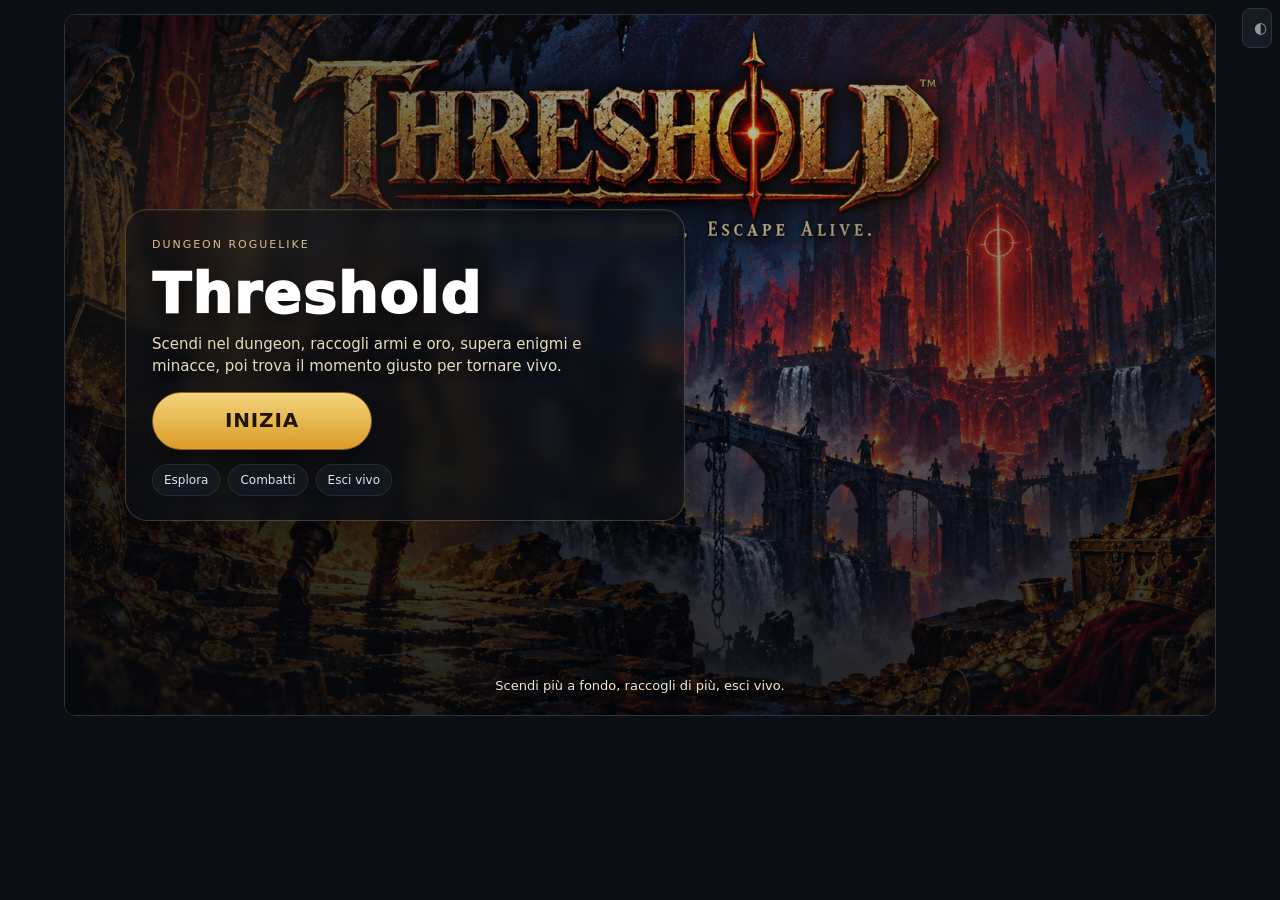
==== threshold-v18-preview/index.html @ 1b30d965 "v18.21: torch navigation pass, portable glow buff and wayfinding hints" ====
<!doctype html>
<html lang="it">
<head>
<meta charset="utf-8">
<meta name="viewport" content="width=device-width,initial-scale=1,viewport-fit=cover,maximum-scale=1,user-scalable=no">
<meta name="theme-color" content="#0b0e12">
<meta name="mobile-web-app-capable" content="yes">
<meta name="apple-mobile-web-app-capable" content="yes">
<meta name="apple-mobile-web-app-status-bar-style" content="black-translucent">
<meta name="apple-mobile-web-app-title" content="Threshold">
<meta name="format-detection" content="telephone=no">
<title>Threshold</title>
<link rel="stylesheet" href="./css/base.css">

<link rel="stylesheet" href="./css/ux.css">

<link rel="stylesheet" href="./css/torches.css">
</head><body><button id="mobileInstallBtn" class="mobile-install-btn" type="button">Installa Threshold</button><button id="btnDiscreet" type="button" onclick="setDiscreetMode(true)" title="Modalità discreta (F9)" style="position:fixed;right:8px;top:8px;z-index:70;width:30px;height:30px;border-radius:8px;border:1px solid #3a4652;background:#1c232b;color:#cfd6dd;opacity:.7">◐</button>
<div id="dungeon-fixed" tabindex="0">
<div id="guideOverlay" class="guide-overlay hidden" role="dialog" aria-modal="true" aria-labelledby="guideTitle">
  <div class="guide-card">
    <div class="guide-head"><div><div id="guideTitle" class="guide-title">Come sopravvivere a Threshold</div><div class="guide-sub">Non serve imparare tutto subito. Segui la mappa, scegli bene gli scontri e ricordati che l'obiettivo non è ripulire ogni stanza: è uscire vivo.</div></div><button id="guideCloseBtn" type="button" aria-label="Chiudi guida">✕</button></div>
    <div class="guide-grid">
      <div class="guide-item"><div class="gi">↕</div><div><strong>Stanze e corridoi</strong><span>Le <b>stanze</b> hanno pavimenti più pieni e decorati; i <b>corridoi</b> sono più scuri e stretti. Passare da una stanza a un corridoio — o viceversa — significa attraversare una <b>Soglia</b>.</span></div></div>
      <div class="guide-item"><div class="gi">⚔</div><div><strong>Matchup delle armi</strong><span>Guarda l'arma del nemico: <b>verde</b> = favorevole, <b>rosso</b> = sfavorevole. Cambiare arma è gratuito: usa la barra rapida invece di forzare uno scontro sfavorevole.</span></div></div>
      <div class="guide-item"><div class="gi">🔱</div><div><strong>Lancia</strong><span>Colpisce in linea fino a <b>2 caselle</b> se il percorso è libero. È forte contro <b>Spada e Pugnale</b>.</span></div></div>
      <div class="guide-item"><div class="gi">⚔️</div><div><strong>Spada</strong><span>Colpisce adiacente e dopo l'attacco prepara <b>Guardia</b>. È forte contro <b>Pugnale e Ascia</b>.</span></div></div>
      <div class="guide-item"><div class="gi">🔪</div><div><strong>Pugnale</strong><span>Può fare <b>Backstab</b> da dietro contro nemici non allertati con Ascia o Martello. È forte contro <b>Ascia e Martello</b>.</span></div></div>
      <div class="guide-item"><div class="gi">🪓</div><div><strong>Ascia</strong><span>Colpisce tutti i nemici nelle <b>8 caselle adiacenti</b>, ma può mancare. È forte contro <b>Martello e Lancia</b>.</span></div></div>
      <div class="guide-item"><div class="gi">🔨</div><div><strong>Martello</strong><span>Spinge il bersaglio e può <b>stordire</b> se non può arretrare. È forte contro <b>Lancia e Spada</b>.</span></div></div>
      <div class="guide-item"><div class="gi">🚨</div><div><strong>Allarme</strong><span>Misura quanto il dungeon conosce la tua presenza. Salendo aumenta la pressione e può richiamare <b>rinforzi</b>. Combattere e fare rumore lo fa crescere.</span></div></div>
      <div class="guide-item"><div class="gi">🪤</div><div><strong>Instabilità</strong><span>Misura quanto il piano sta perdendo coerenza. Più sale, più aumentano <b>trappole e pericoli</b>. Alcuni rituali e santuari possono ridurla.</span></div></div>
      <div class="guide-item"><div class="gi">🔥</div><div><strong>Luce e torce</strong><span>La luce va da <b>100 a 0</b>. Ogni Soglia fisica attraversata riduce l'intensità. Le torce non si raccolgono a terra: avvicinati a una <b>torcia fissata al muro</b> e prova a muoverti verso di lei per staccarla. <b>La luce aumenta subito automaticamente</b>: non esiste una scorta da gestire e non devi attivarla manualmente. <b>Più buio = qualche trappola in più, ma soprattutto più bottino.</b></span></div></div>
      <div class="guide-item"><div class="gi">⬇</div><div><strong>Trova le scale</strong><span>Alle scale puoi estrarre l'oro al sicuro oppure prendere un bonus e scendere. Ai piani profondi alcuni varchi richiedono enigmi.</span></div></div>
      <div class="guide-item"><div class="gi">🗝️</div><div><strong>Chiavi, sigilli e porte</strong><span><b>Piano 1:</b> la chiave si raccoglie automaticamente passandoci sopra e apre subito la Camera della Soglia. <b>Dal Piano 2 in poi non c’è una chiave fisica:</b> stele, sigilli e rituali svolgono la stessa funzione. Quando un varco si apre, basta entrarci/camminarci sopra: la ricompensa viene presa automaticamente.</span></div></div>
    </div>
    <div class="guide-item"><div class="gi">◇</div><div><strong>La regola delle Soglie</strong><span>Una Soglia è un passaggio tra due stati: stanza/corridoio, integro/ferito, stabile/instabile. Alcune Soglie cambiano soltanto il dungeon; altre cambiano chi le attraversa.</span></div></div>
      <div class="guide-item"><div class="gi">🧿</div><div><strong>Artefatti</strong><span>Puoi portarne massimo 3. Non occupano lo zaino e si usano dal pannello Equipaggiamento. Alcuni salvano una situazione, altri potenziano temporaneamente l’arma.</span></div></div>
      <div class="guide-item"><div class="gi">🔥</div><div><strong>Economia della luce</strong><span>Le torce non occupano lo zaino. Usarne una aggiunge luce. Conservare molta luce rende il percorso più sicuro; accettare il buio aumenta il rischio ma migliora le ricompense trovate.</span></div></div>
      <div class="guide-item"><div class="gi">≋</div><div><strong>Segreti e meccanismi</strong><span>Quando sei vicino a un muro sospetto compaiono crepe: prova a spingerti contro. Le leve antiche possono aprire depositi lontani e segnare sulla mappa ciò che è cambiato.</span></div></div>
    <div class="guide-bottom"><div class="guide-tip">Suggerimento: la prima run è senza carte permanenti. Serve per imparare il dungeon.</div><button id="guidePlayBtn" class="primary" type="button">Ho capito · Gioca</button></div>
  </div>
</div>
<div id="floorSplash" class="floor-splash" aria-live="polite"><strong></strong><span></span></div>
<section id="welcome" class="welcome-screen panel">
<div class="welcome-media" aria-hidden="true"><picture><source media="(max-width:700px) and (orientation:portrait)" srcset="./assets/images/ce7452a41f1764fa.webp"><img src="./assets/images/49578c48c8f47df1.webp" alt="" decoding="async" fetchpriority="high"></picture></div>
  <div class="welcome-hero">
    <div class="welcome-center">
      <div class="welcome-card">
        <div class="welcome-kicker">Dungeon Roguelike</div>
        <div class="welcome-title">Threshold</div>
        <div class="welcome-sub">Scendi nel dungeon, raccogli armi e oro, supera enigmi e minacce, poi trova il momento giusto per tornare vivo.</div>
        <button id="welcomeStartBtn" class="welcome-start" type="button">Inizia</button>
        <div class="welcome-mobile-notes">
          <span class="welcome-pill">Esplora</span>
          <span class="welcome-pill">Combatti</span>
          <span class="welcome-pill">Esci vivo</span>
        </div>
      </div>
    </div>
  </div>
  <div class="welcome-caption">Scendi più a fondo, raccogli di più, esci vivo.</div>
</section>
<section id="hub" class="hidden">
  <div class="hub-head panel"><div><strong>Threshold</strong><div class="subtle">🏕️ Accampamento</div><div id="hubMsg" class="subtle"></div><div class="build-tag">Playtest · v17.16.4 Clean Map + HP Label</div></div><div class="hub-actions"><div class="gold-pill"><span class="coin">$</span><strong id="bank">0</strong></div><button id="guideHubBtn" class="help-btn" type="button" title="Come si gioca">?</button><button id="soundToggleHub" class="sound-toggle" type="button" title="Attiva o disattiva gli effetti sonori">🔊</button><button id="enterBtn" class="primary" type="button">🚪 Entra</button></div></div>
  <div id="banner" class="banner panel hidden"></div>
  <div id="firstRunBanner" class="first-run-banner hidden"><strong>Prima run</strong> · <span>Entra subito: partirai senza carte. Impara il ritmo, trova le scale e prova a riportare a casa dell'oro.</span></div>
  <div class="hub-grid"><section class="panel"><div class="section-head"><strong>🃏 Deck</strong><span><span id="deckCount">0</span>/5</span></div><div id="deckSlots" class="slot-grid"></div><div id="ownedCards" class="owned-grid"></div></section><section class="panel"><div class="section-head"><strong>🛒 Negozio</strong><div id="shopTabs" class="shop-tabs"></div></div><div id="shopRankStatus" class="shop-rank-status"></div><div id="shop" class="shop-grid"></div></section></div>
  <section class="progress-panel panel"><div class="progress-top"><div><strong>🏆 Progressione</strong><div class="subtle">Gli obiettivi sono separati dalle carte: danno oro permanente e medaglie. Le carte si comprano nel Negozio.</div></div><button id="objectivesToggle" class="objectives-btn" type="button">🎯 Obiettivi</button></div><div id="objectivesWrap" class="objectives-wrap hidden"><div id="progressStats" class="progress-stats"></div><div id="milestones" class="milestone-grid"></div></div></section>
</section>
<section id="runSummary" class="summary-screen panel hidden" aria-live="polite">
  <div class="summary-title" id="summaryTitle">Run terminata</div>
  <div class="summary-sub" id="summarySubtitle"></div>
  <div class="summary-grid" id="summaryStats"></div>
  <div class="summary-unlocks" id="summaryUnlocks"></div>
  <div id="summaryVerdict" class="summary-verdict"></div>
  <div class="summary-actions">
    <button id="summaryCampBtn" type="button">🏕️ Accampamento</button>
    <button id="summaryRunBtn" type="button" class="primary">🔁 Nuova run</button>
  </div>
</section>
<section id="game" class="hidden">
  <div class="status-grid">
    <div class="stat-card"><div class="stat-label">Piano</div><div><span id="floor" class="stat-value">1</span><span class="subtle"> / 5</span></div></div>
    <div id="hpCard" class="stat-card stat-hp"><div class="hp-line"><span class="stat-label">Vita</span><strong id="hpText">45/45</strong></div><div class="meter"><div id="hpBar" style="width:100%;background:#71c981"></div></div><div class="meter-state">Sotto il 25% il bordo pulsa.</div></div>
    <div class="stat-card"><div class="stat-label">Oro run</div><div class="gold-pill" style="margin-top:4px;padding:4px 7px"><span class="coin">$</span><strong id="runCoins" class="stat-value" style="font-size:18px">0</strong></div></div>
    <div class="stat-card stat-alarm"><div class="meter-head"><span class="stat-label">Allarme <span class="pressure-meaning">= nemici</span></span><strong id="alarmText">0</strong></div><div class="meter"><div id="alarmBar"></div></div><div id="alarmState" class="meter-state">Calmo</div></div>
    <div class="stat-card stat-instability"><div class="meter-head"><span class="stat-label">Instabilità <span class="pressure-meaning">= trappole</span></span><strong id="instabilityText">0</strong></div><div class="meter"><div id="instabilityBar"></div></div><div id="instabilityState" class="meter-state">Stabile</div></div>
  </div>
  <div id="portableTorchHud" class="torch-hud" aria-live="polite"><div class="torch-hud-main"><div class="torch-hud-icon">🔥</div><div class="torch-hud-copy"><div class="torch-hud-title">Luce</div><div id="portableTorchMeta" class="torch-hud-meta">Luce 70/100</div></div></div></div>
  <div class="hud-toggle-row"><div id="hudFocus" class="hud-focus">Esplora, trova risorse e raggiungi le scale.<small>Apri “Più info” per missioni, regole del piano e dettagli avanzati.</small></div><div class="hud-tools"><button id="guideGameBtn" class="help-btn" type="button" title="Come si gioca">?</button><button id="soundToggleGame" class="sound-toggle" type="button" title="Attiva o disattiva gli effetti sonori">🔊</button><button id="hudToggleBtn" class="hud-toggle-btn" type="button">ℹ️ Più info</button></div></div>
  <div id="hudExtra" class="hud-extra hidden"><div class="quick-hud hud-detail"><div class="quick-card"><div id="weaponQuickGlyph" class="quick-icon">🗡️</div><div class="quick-main"><div id="weaponQuickName" class="quick-title">Spada arrugginita</div><div id="weaponQuickMeta" class="quick-meta"></div><div id="weaponQuickEffect" class="quick-effect"></div></div></div><div class="quick-card"><div class="quick-icon">👁️</div><div class="quick-main"><div id="visionText" class="quick-title">Vista 6 caselle</div><div class="quick-meta">Chiaro = visibile · scuro = terreno conosciuto · nero = sconosciuto</div></div></div><div class="quick-card free-card"><div class="quick-icon">⚡</div><div class="free-actions"><strong>Azioni gratuite</strong><br>Cura · cambio arma · scale · eventi</div></div></div>
  <div id="floorRule" class="floor-rule hud-detail" aria-live="polite"></div>
  <section id="bossBanner" class="boss-banner panel hidden"><div class="boss-icon">👑</div><div><div id="bossName" class="boss-name"></div><div class="meter"><div id="bossHpBar"></div></div><div id="bossState" class="boss-state"></div></div><strong id="bossHpText"></strong></section>
  <section class="mission-panel panel hud-detail"><div class="section-head"><div><strong>🎯 Missioni della run</strong><div class="subtle">3 casuali · ricompensa a rischio fino all'estrazione.</div></div><strong id="missionCount">0/3</strong></div><div id="missionStrip" class="mission-grid"></div></section>
  </div>
  <div class="game-layout"><main><div id="gameBoardHud" class="mobile-only" aria-live="polite"><div class="board-hud-row primary"><div class="board-chip"><div class="board-chip-top"><span class="chip-icon">🗺️</span><span class="chip-label">Piano</span></div><strong id="miniFloor" class="chip-value">1/5</strong></div><div class="board-chip"><div class="board-chip-top"><span class="chip-icon">💰</span><span class="chip-label">Oro</span></div><strong id="miniGold" class="chip-value">0</strong></div><div class="board-chip"><div class="board-chip-top"><span class="chip-icon">🚨</span><span class="chip-label">Allarme</span></div><strong id="miniAlarm" class="chip-value">0</strong><small id="miniAlarmState" class="chip-sub">Calmo</small></div><div class="board-chip"><div class="board-chip-top"><span class="chip-icon">🪤</span><span class="chip-label">Inst.</span></div><strong id="miniInstability" class="chip-value">0</strong><small id="miniInstabilityState" class="chip-sub">Stabile</small></div></div><div class="board-hud-row secondary"><div id="miniTorchCard" class="board-chip"><div class="board-chip-top"><span class="chip-icon">🔥</span><span class="chip-label">Torcia</span></div><strong id="miniTorch" class="chip-value">0</strong><small id="miniTorchState" class="chip-sub">Nessuna</small></div><div id="enemyTooltipMini" class="board-chip"><div class="board-chip-top"><span id="enemyTooltipIcon" class="chip-icon">👁️</span><span class="chip-label">Contesto</span></div><strong id="enemyTooltipTitle" class="chip-value">Esplora</strong><small id="enemyTooltipMeta" class="chip-sub">Muoviti, raccogli risorse e cerca le scale.</small></div></div></div><div class="board-shell"><canvas id="map" width="510" height="510" aria-label="Mappa del dungeon"></canvas></div><div id="mobileBoardFocus" class="mobile-board-focus mobile-only"><div><strong>Vista mobile</strong><small>Mappa zoomata: meno caselle, più leggibilità.</small></div><button id="mobileInfoBtn" type="button">ℹ️ Info</button></div><div class="vision-legend hud-detail hidden"><span><i class="legend-dot" style="background:#5b646d"></i>visibile</span><span><i class="legend-dot" style="background:#292f35"></i>esplorato</span><span><i class="legend-dot" style="background:#080a0d"></i>sconosciuto</span><span><i class="legend-dot" style="background:rgba(220,64,64,.7)"></i>cono nemico</span></div><div id="roomLegend" class="special-room-strip hud-detail hidden"></div><div id="runToast" class="run-toast" aria-live="polite"></div><div class="preview-row"><div id="weaponPreviewLabel" class="info-strip"></div><button id="previewToggle" class="preview-toggle" type="button" aria-pressed="true" title="Mostra o nasconde l’anteprima delle caselle colpibili">🎯 Area attacco: ON</button></div><div id="combatHint" class="info-strip"></div><div id="thresholdStrip" class="threshold-strip"><div id="thresholdIcon" class="threshold-icon">🗝️</div><div class="threshold-copy"><strong id="thresholdTitle">Soglia</strong><span id="thresholdText"></span></div><span id="thresholdStep" class="threshold-step"></span></div><section id="targetPanel" class="target-panel hidden"><div class="target-head"><strong>🎯 Scegli il bersaglio</strong><button id="cancelTargetBtn" type="button">✕ Annulla</button></div><div id="targetChoices" class="target-grid"></div><div class="target-note">Frecce/WASD cambiano bersaglio · F/Invio conferma · puoi anche cliccare il nemico sulla mappa.</div></section><div class="controls"><div id="quickWeapons" class="quick-weapons mobile-only" aria-label="Cambio rapido arma"></div><div class="dpad"><span></span><button type="button" data-dir="up">▲</button><span></span><button type="button" data-dir="left">◀</button><button id="waitBtn" type="button">⌛</button><button type="button" data-dir="right">▶</button><span></span><button type="button" data-dir="down">▼</button><span></span></div><div class="actions"><button id="attackBtn" type="button" class="primary">⚔️ Attacca</button><button id="healBtn" type="button">🧪 Cura</button><button id="mobileMissionBtn" class="mobile-only" type="button">🎯 Missioni</button><button id="mobileSheetBtn" class="mobile-only" type="button">🎒 Menu</button></div></div><div class="kbd-help">↑ ↓ ← → / WASD · F attacca · Spazio aspetta</div><section id="stairsPanel" class="action-panel panel hidden"><div class="action-row"><div><strong>⬇️ Scale</strong><div class="subtle">Entrare nelle scale non consuma un turno.<br><span id="extractRateHint" class="extract-rate-hint"></span></div></div><div class="action-buttons"><button id="continueExploreBtn" type="button">↩ Continua a esplorare</button><button id="extractBtn" type="button" class="primary">🏕️ Estrai <span id="extractCoins">0</span></button><button id="descendBtn" type="button">🎴 Bonus + scendi</button></div></div></section><section id="rewardPanel" class="action-panel panel hidden"><strong>🎴 Scegli 1 potenziamento</strong><div class="subtle">Dura fino alla fine della run.</div><div id="rewardChoices" class="choice-grid"></div></section><section id="eventPanel" class="action-panel panel hidden"><strong id="eventTitle"></strong><div id="eventText" class="subtle"></div><div id="eventChoices" class="choice-grid"></div></section><section id="puzzlePanel" class="action-panel panel puzzle-panel hidden"><strong id="puzzleTitle">🗝️ Enigma</strong><div id="puzzleText" class="puzzle-inscription"></div><div id="puzzleNote" class="puzzle-note"></div><div class="puzzle-actions"><button id="puzzleCloseBtn" type="button">Chiudi</button></div></section><section id="dangerPanel" class="action-panel panel danger-panel hidden"><strong>🚪 Porta Pericolosa</strong><div id="dangerText" class="subtle">Sfida opzionale ad alto rischio. La difficoltà e la ricompensa scalano con il piano.</div><div id="dangerChoices" class="choice-grid"></div></section></main>
  <div id="mobileSheetBackdrop" class="mobile-sheet-backdrop mobile-only"></div><aside id="gameSideSheet"><div class="mobile-sheet-head mobile-only"><strong>Menu run</strong><button id="mobileSheetClose" type="button" aria-label="Chiudi menu">✕</button></div><div class="side-tabs"><button type="button" data-tab="gear" class="game-tab tab-on">🎒 Equip</button><button type="button" data-tab="missions" class="game-tab">🎯 Missioni</button><button type="button" data-tab="stealth" class="game-tab">👁 Visione</button><button type="button" data-tab="tactics" class="game-tab">⚔ Matchup</button><button type="button" data-tab="log" class="game-tab">📜 Log</button></div><section id="panel-gear" class="game-panel side-panel"><div class="gear-head"><strong id="weaponName"></strong><span><span id="invCount">0</span>/<span id="invMax">10</span></span></div><div class="gear-stats"><span>Tipo</span><span id="familyText"></span><span>Danno</span><span id="damageText"></span><span>Durata</span><span id="usesText" class="durability-pips"></span><span>Stato</span><span id="statusText">—</span></div><div id="currentMatchup"></div>
    <div class="artifact-panel">
      <div class="artifact-head"><strong>🧿 Artefatti</strong><span><span id="artifactCount">0</span>/3</span></div>
      <div class="artifact-note">Non occupano lo zaino. Puoi usare massimo 1 artefatto per turno.</div>
      <div id="artifactBelt" class="artifact-belt"></div>
    </div>
    <div id="runBuffs"></div><div id="inventory"></div></section><section id="panel-missions" class="game-panel side-panel hidden mission-sheet-panel"><div class="section-head"><div><strong>🎯 Missioni della run</strong><div class="subtle">Ricompense a rischio fino all'estrazione.</div></div><strong id="missionCountSheet">0/3</strong></div><div id="missionStripSheet" class="mission-grid"></div><div class="panel" style="margin-top:10px;padding:10px"><strong>📘 Regola del piano</strong><div id="floorRuleSheet" class="subtle" style="margin-top:6px"></div></div></section><section id="panel-stealth" class="game-panel side-panel hidden"><div class="vision-rules"><div class="vision-rule"><strong>La tua vista</strong><br>È a 360°. I muri bloccano davvero la linea di vista. Il terreno già esplorato resta scuro; oggetti e nemici vengono ricordati solo dopo essere stati davvero visti.</div><div class="vision-rule"><strong>Vista nemica</strong><br>Il cono colorato mostra esattamente le caselle controllate dal nemico che puoi vedere. I muri e gli angoli chiusi lo bloccano.</div><div class="vision-rule"><strong>Stati</strong><br>○ Calmo · ? Sospetto · ! Allertato.</div><div class="vision-rule"><strong>Ruoli AI</strong><br>P Pattuglia · S Sentinella · C Cacciatore · F Fiancheggiatore · V Vedetta.</div><div class="vision-rule"><strong>Routine ambientali</strong><br>I nemici calmi hanno una routine autonoma: alcuni osservano, altri fanno avanti-indietro o girano per la stanza. Le pause e gli sguardi verso il muro creano finestre per il backstab.</div><div class="vision-rule"><strong>Backstab</strong><br>Solo da dietro con Pugnale, contro Ascia/Martello e bersaglio non allertato.</div></div></section><section id="panel-tactics" class="game-panel side-panel hidden"><strong>Matchup contro i nemici</strong><div class="subtle" style="margin-top:4px">Guarda l’arma del nemico sulla mappa e controlla qui con quali armi puoi batterla.</div><div class="vision-rules matchup-rules" style="margin-top:8px">
<div class="vision-rule"><span class="matchup-family" data-family="spear"></span><strong>Lancia</strong> viene battuta da <span class="matchup-family" data-family="axe"></span> Ascia · <span class="matchup-family" data-family="hammer"></span> Martello</div>
<div class="vision-rule"><span class="matchup-family" data-family="sword"></span><strong>Spada</strong> viene battuta da <span class="matchup-family" data-family="spear"></span> Lancia · <span class="matchup-family" data-family="hammer"></span> Martello</div>
<div class="vision-rule"><span class="matchup-family" data-family="dagger"></span><strong>Pugnale</strong> viene battuto da <span class="matchup-family" data-family="spear"></span> Lancia · <span class="matchup-family" data-family="sword"></span> Spada</div>
<div class="vision-rule"><span class="matchup-family" data-family="axe"></span><strong>Ascia</strong> viene battuta da <span class="matchup-family" data-family="sword"></span> Spada · <span class="matchup-family" data-family="dagger"></span> Pugnale</div>
<div class="vision-rule"><span class="matchup-family" data-family="hammer"></span><strong>Martello</strong> viene battuto da <span class="matchup-family" data-family="dagger"></span> Pugnale · <span class="matchup-family" data-family="axe"></span> Ascia</div>
</div></section><section id="panel-log" class="game-panel side-panel hidden"><div id="log"></div></section></aside></div>
</section>

<div id="thresholdDialogue" class="threshold-omen" role="dialog" aria-live="assertive" aria-label="Soglia"><div class="threshold-omen-core"><div class="threshold-omen-ring ring-a"></div><div class="threshold-omen-ring ring-b"></div><div id="thresholdDialogueGlyph" class="threshold-omen-glyph">◈</div></div><div class="threshold-omen-copy"><span id="thresholdDialogueTitle" class="threshold-omen-title">SOGLIA</span><span id="thresholdDialogueText" class="threshold-omen-text">I</span></div></div>
<script src="./js/game.js?v=18.21.0-light" defer></script>
</div>
<div id="discreetOverlay" class="discreet-overlay" aria-hidden="true">
  <div class="discreet-shell">
    <div class="discreet-topbar">
      <div class="discreet-title">Note</div>
      <button id="discreetReturnBtn" class="discreet-return" type="button" title="Torna a Threshold (F9)">Apri</button>
    </div>
    <textarea id="discreetNotes" class="discreet-notes" spellcheck="true" placeholder="Appunti…"></textarea>
    <div class="discreet-footer">Salvataggio locale automatico</div>
  </div>
</div>

</body></html>
---- threshold-v18-preview/css/base.css ----
:root{color-scheme:dark;--bg:#0b0e12;--panel:#141a20;--panel2:#1a2129;--card:#10151a;--border:#2b3540;--text:#edf2f6;--muted:#95a2ae;--accent:#78a9ff;--accent2:#243753;--good:#7fd18d;--bad:#df7979}
*{box-sizing:border-box}body{margin:0;background:var(--bg);color:var(--text);font:15px/1.35 system-ui,-apple-system,Segoe UI,Roboto,sans-serif}button{font:inherit;color:inherit;background:#182029;border:1px solid var(--border);border-radius:9px;min-height:40px;padding:8px 11px;cursor:pointer}button:hover{background:#202a35}button:focus-visible{outline:2px solid var(--accent);outline-offset:2px}button:disabled{opacity:.45;cursor:not-allowed}.hidden{display:none!important}.good{color:var(--good)}.bad{color:var(--bad)}
#dungeon-fixed{width:min(1180px,100%);margin:0 auto;padding:14px}.panel{background:var(--panel);border:1px solid var(--border);border-radius:12px}.subtle{color:var(--muted);font-size:12px}.coin{display:inline-grid;place-items:center;width:21px;height:21px;border-radius:50%;background:#c99b29;border:2px solid #f0cf68;color:#62470d;font-size:10px;font-weight:900}.hub-head{display:flex;gap:12px;align-items:center;justify-content:space-between;padding:12px}.hub-actions{display:flex;gap:8px;align-items:center}.sound-toggle{min-width:44px;padding:7px 10px;border-radius:999px;font-weight:800}.hud-tools{display:flex;gap:6px;align-items:center;flex-wrap:wrap}.gold-pill{display:flex;gap:7px;align-items:center;padding:8px 10px;background:var(--panel2);border-radius:9px}.hub-grid{display:grid;grid-template-columns:1fr 1fr;gap:12px;margin-top:12px}.hub-grid>section{padding:12px}.section-head{display:flex;align-items:center;justify-content:space-between;gap:10px}.slot-grid{display:grid;grid-template-columns:repeat(5,1fr);gap:6px;margin-top:8px}.owned-grid,.shop-grid{display:grid;grid-template-columns:1fr 1fr;gap:7px;margin-top:10px}.shop-tabs{display:flex;gap:5px;flex-wrap:wrap}.tab-on{background:var(--accent2)!important;border-color:var(--accent)!important}.welcome-screen{position:relative;min-height:78vh;display:flex;align-items:center;justify-content:center;margin-bottom:14px;overflow:hidden;background:#090b10}.welcome-media{position:absolute;inset:0;z-index:0;width:100%;height:100%;overflow:hidden;background:#090b10}.welcome-media picture,.welcome-media img{display:block;width:100%;height:100%}.welcome-media img{object-fit:cover;object-position:64% center}.welcome-screen::before{content:'';position:absolute;inset:0;z-index:1;background:linear-gradient(90deg,rgba(6,8,12,.76) 0%,rgba(6,8,12,.44) 34%,rgba(6,8,12,.18) 58%,rgba(6,8,12,.52) 100%),linear-gradient(180deg,rgba(6,8,12,.10) 0%,rgba(6,8,12,.18) 38%,rgba(6,8,12,.78) 100%)}.welcome-screen::after{content:'';position:absolute;inset:-4%;z-index:1;background:radial-gradient(circle at 20% 36%,rgba(255,223,154,.12),transparent 24%),radial-gradient(circle at 78% 24%,rgba(217,156,40,.08),transparent 30%),radial-gradient(circle at 50% 100%,rgba(0,0,0,.36),transparent 38%);pointer-events:none}.welcome-hero{position:relative;z-index:2;display:flex;align-items:center;justify-content:center;width:100%;padding:32px}.welcome-center{display:flex;align-items:center;justify-content:flex-start;width:min(1180px,100%);padding:0 clamp(6px,3vw,28px)}.welcome-card{display:flex;flex-direction:column;align-items:flex-start;justify-content:center;gap:14px;text-align:left;width:min(560px,100%);padding:28px 26px 24px;border-radius:22px;background:linear-gradient(180deg,rgba(10,14,20,.52),rgba(10,14,20,.80));border:1px solid rgba(224,186,107,.26);box-shadow:0 20px 60px rgba(0,0,0,.4),inset 0 1px 0 rgba(255,255,255,.06);backdrop-filter:blur(8px)}.welcome-kicker{font-size:11px;letter-spacing:.18em;text-transform:uppercase;color:#d6c08d}.welcome-title{font-size:56px;line-height:.95;font-weight:950;letter-spacing:.03em;color:#fff;text-shadow:0 6px 28px rgba(0,0,0,.55)}.welcome-sub{max-width:440px;color:#e7dcc2;font-size:15px;line-height:1.45;text-shadow:0 2px 10px rgba(0,0,0,.5)}.welcome-start{min-width:220px;min-height:58px;border-radius:999px;font-size:20px;font-weight:800;letter-spacing:.04em;padding:0 28px;box-shadow:0 12px 36px rgba(0,0,0,.45),0 0 0 1px rgba(255,255,255,.06) inset;background:linear-gradient(180deg,#f5d47b 0%,#d99c28 100%);border:1px solid #8b6217;color:#201406;text-transform:uppercase}.welcome-start:hover{filter:brightness(1.05)}.welcome-start:active{transform:translateY(1px)}.welcome-mobile-notes{display:flex;gap:8px;flex-wrap:wrap;justify-content:flex-start}.welcome-pill{padding:7px 11px;border-radius:999px;background:rgba(21,28,36,.78);border:1px solid rgba(255,255,255,.08);color:#dbe4ec;font-size:12px}.welcome-caption{position:absolute;left:24px;right:24px;bottom:20px;z-index:2;text-align:center;color:#f0e7d2;font-size:13px;text-shadow:0 2px 8px rgba(0,0,0,.75)}@media (max-width:980px){.welcome-screen{background-position:60% center}.welcome-center{justify-content:center;padding:0 12px}.welcome-card{text-align:center;align-items:center;width:min(560px,100%)}.welcome-mobile-notes{justify-content:center}.welcome-sub{max-width:460px}}@media (max-width:820px){.welcome-title{font-size:48px}.welcome-sub{font-size:14px}}.primary{background:var(--accent2);border-color:var(--accent)}.banner{margin-top:10px;padding:10px}
.status-grid{display:grid;grid-template-columns:90px minmax(210px,2fr) 110px minmax(145px,1fr) minmax(145px,1fr);gap:8px}.hud-toggle-row{display:flex;align-items:center;justify-content:space-between;gap:10px;flex-wrap:wrap;margin-top:8px;background:var(--panel);border:1px solid var(--border);border-radius:11px;padding:10px 12px}.hud-focus{font-size:13px;font-weight:700}.hud-focus small{display:block;font-size:11px;color:var(--muted);font-weight:400;margin-top:2px}.hud-toggle-btn{min-height:36px;padding:8px 14px;border-radius:999px;background:var(--panel2);font-size:12px;font-weight:800}.hud-extra{margin-top:8px}.stat-card{background:var(--panel);border:1px solid var(--border);border-radius:11px;padding:9px 10px;min-width:0}.stat-label{text-transform:uppercase;letter-spacing:.08em;font-size:10px;color:var(--muted)}.stat-value{font-size:20px;font-weight:800}.hp-line,.meter-head{display:flex;align-items:center;justify-content:space-between;gap:8px}.meter{height:8px;background:#090c10;border-radius:999px;overflow:hidden;margin-top:7px}.meter>div{height:100%;width:0;border-radius:inherit;transition:width .15s}.meter-state{font-size:10px;color:var(--muted);margin-top:4px}.hp-low{animation:pulsehp .8s ease-in-out infinite alternate}@keyframes pulsehp{from{border-color:#5b3333}to{border-color:#df6666}}
.quick-hud{display:grid;grid-template-columns:minmax(260px,1.3fr) minmax(220px,1fr) minmax(220px,1fr);gap:8px}.quick-card{background:var(--card);border:1px solid var(--border);border-radius:11px;padding:9px 11px;display:flex;align-items:center;gap:10px;min-width:0}.quick-icon{font-size:25px;width:32px;text-align:center;flex:0 0 auto}.quick-main{min-width:0}.quick-title{font-weight:800;white-space:nowrap;overflow:hidden;text-overflow:ellipsis}.quick-meta,.quick-effect{font-size:11px;color:var(--muted);margin-top:2px}.free-actions{font-size:12px;color:#cbd5df}.mission-panel{margin-top:8px;padding:10px}.mission-grid{display:grid;grid-template-columns:repeat(3,1fr);gap:7px;margin-top:8px}.mission-grid>div{background:var(--card)!important;border:1px solid var(--border)!important;border-radius:9px!important;padding:8px!important}
.game-layout{display:grid;grid-template-columns:minmax(0,1fr) 300px;gap:10px;margin-top:9px}.board-shell{background:#0e1318;border:1px solid var(--border);border-radius:12px;padding:7px}.board-shell canvas{display:block;width:100%;max-width:510px;aspect-ratio:1;margin:auto;border-radius:8px;image-rendering:auto} .board-shell{position:relative}.vision-legend{display:flex;justify-content:center;gap:13px;flex-wrap:wrap;color:var(--muted);font-size:11px;margin-top:7px}.legend-dot{display:inline-block;width:9px;height:9px;border-radius:2px;margin-right:4px;vertical-align:-1px}.preview-row{display:grid;grid-template-columns:minmax(0,1fr) auto;gap:7px;align-items:stretch;margin-top:7px}.info-strip{background:var(--card);border:1px solid var(--border);border-radius:9px;padding:8px 10px;text-align:center;font-size:12px;margin-top:7px}.preview-row .info-strip{margin-top:0}.preview-toggle{min-width:158px;white-space:nowrap;font-size:12px;font-weight:800}.preview-toggle[aria-pressed="true"]{background:var(--accent2);border-color:var(--accent)}.controls{display:flex;justify-content:center;gap:10px;align-items:center;margin-top:9px}.dpad{display:grid;grid-template-columns:repeat(3,44px);gap:5px}.dpad button{width:44px;height:44px;padding:0}.actions{display:grid;gap:6px;min-width:155px}.primary{background:var(--accent2);border-color:var(--accent);font-weight:800}.kbd-help{text-align:center;color:var(--muted);font-size:10px;margin-top:5px}.action-panel{margin-top:8px;padding:10px}.action-row{display:flex;justify-content:space-between;gap:10px;align-items:center;flex-wrap:wrap}.action-buttons{display:flex;gap:6px;flex-wrap:wrap}.choice-grid{display:grid;grid-template-columns:repeat(3,1fr);gap:7px;margin-top:8px}.choice-grid button{text-align:left;min-height:86px}
.side-tabs{display:grid;grid-template-columns:repeat(4,1fr);gap:4px;padding:4px;background:var(--panel);border:1px solid var(--border);border-radius:10px}.side-tabs button{font-size:11px;min-height:38px;padding:6px}.side-panel{margin-top:8px;padding:10px;background:var(--panel);border:1px solid var(--border);border-radius:11px}.gear-head{display:flex;justify-content:space-between;gap:8px}.gear-stats{display:grid;grid-template-columns:1fr 1fr;gap:4px 8px;color:var(--muted);font-size:12px;margin-top:7px}.gear-stats span:nth-child(even){text-align:right;color:var(--text)}.durability-pips{letter-spacing:.08em;color:#e3c06e!important;font-size:13px}.event-near-tip{pointer-events:none}.visual-cue-key{display:inline-grid;place-items:center;min-width:18px;height:18px;border-radius:5px;background:var(--card);border:1px solid var(--border);font-size:11px}#currentMatchup{background:var(--card);border:1px solid var(--border);border-radius:8px;padding:8px;margin-top:8px;font-size:12px}#runBuffs{display:flex;gap:5px;flex-wrap:wrap;margin-top:8px;font-size:10px}#runBuffs span{background:var(--card);padding:4px 6px;border-radius:6px}#inventory{display:grid;gap:6px;margin-top:8px}#inventory>div{background:var(--card)!important;border:1px solid var(--border);border-radius:8px;padding:7px!important}#inventory button{min-height:30px;padding:4px 8px;font-size:11px}#log{display:grid;gap:5px}#log>div{background:var(--card)!important;border-radius:7px;padding:6px!important}.vision-rules{display:grid;gap:7px;font-size:12px}.vision-rule{background:var(--card);border:1px solid var(--border);border-radius:8px;padding:8px}
#ownedCards button,#shop button{width:100%;text-align:left}#shop>div{background:var(--card)!important;border:1px solid var(--border)!important;border-radius:9px!important;padding:9px!important}.banner:not(.hidden){display:block}
@media(max-width:900px){.status-grid{grid-template-columns:90px minmax(200px,1fr) 100px}.stat-alarm,.stat-instability{grid-column:span 1}.quick-hud{grid-template-columns:1fr 1fr}.quick-hud .free-card{grid-column:1/-1}.game-layout{grid-template-columns:1fr}.side-tabs{margin-top:4px}}
@media(max-width:620px){#dungeon-fixed{padding:8px}.hub-grid{grid-template-columns:1fr}.owned-grid,.shop-grid{grid-template-columns:1fr}.status-grid{grid-template-columns:1fr 1fr}.stat-hp{grid-column:1/-1}.quick-hud{grid-template-columns:1fr}.mission-grid{grid-template-columns:1fr}.preview-row{grid-template-columns:1fr}.preview-toggle{width:100%}.controls{align-items:stretch}.actions{min-width:130px}.choice-grid{grid-template-columns:1fr}.side-tabs{grid-template-columns:1fr 1fr}.hub-head{align-items:flex-start}.hub-actions{flex-wrap:wrap;justify-content:flex-end}}

.floor-rule{margin-top:8px;padding:9px 11px;background:linear-gradient(180deg,#141b23,#10161c);border:1px solid var(--border);border-radius:10px;display:flex;gap:10px;align-items:flex-start;justify-content:space-between}.floor-rule-main{min-width:0}.floor-rule-title{font-weight:900}.floor-rule-desc{font-size:11px;color:var(--muted);margin-top:2px}.role-legend{display:flex;gap:5px;flex-wrap:wrap;justify-content:flex-end;font-size:10px;color:var(--muted)}.role-chip{border:1px solid var(--border);background:var(--card);border-radius:999px;padding:3px 6px;white-space:nowrap}.role-chip strong{color:var(--text)}

.icon-inline{display:inline-block;width:16px;height:16px;object-fit:contain;vertical-align:-3px;image-rendering:auto}
.icon-sm{width:14px;height:14px}.icon-md{width:18px;height:18px}.icon-lg{width:24px;height:24px}.icon-xl{width:34px;height:34px}
.shop-icon .icon-inline{width:32px;height:32px;vertical-align:0}.deck-slot .icon-inline{width:24px;height:24px;vertical-align:0}.reward-icon .icon-inline{width:30px;height:30px;vertical-align:0}
.sound-toggle .icon-inline{width:20px;height:20px;vertical-align:0}.buff-chip .icon-inline,.role-chip .icon-inline,.room-chip .icon-inline,.mission-head .icon-inline,.inv-title .icon-inline{margin-right:4px}
.room-chip .icon-inline{margin-right:6px}.shop-tab .icon-inline{width:17px;height:17px;vertical-align:-4px}.target-btn .icon-inline{margin-right:4px}

@media(max-width:700px){.floor-rule{display:block}.role-legend{justify-content:flex-start;margin-top:7px}}
@media(prefers-reduced-motion:reduce){*{scroll-behavior:auto!important;transition:none!important}.hp-low{animation:none}}

/* v14.8 playtest polish */
button{transition:transform .08s ease,filter .12s ease,border-color .12s ease,background .12s ease}button:hover:not(:disabled){filter:brightness(1.08)}button:active:not(:disabled){transform:translateY(1px)}button:focus-visible{outline:2px solid #e0ba6b;outline-offset:2px}
.help-btn{min-width:42px;padding:7px 10px;border-radius:999px;font-weight:900}.build-tag{font-size:9px;letter-spacing:.09em;text-transform:uppercase;color:#8f9aa6;margin-top:3px}
.guide-overlay{position:fixed;inset:0;z-index:180;display:grid;place-items:center;padding:18px;background:rgba(4,6,9,.82);backdrop-filter:blur(8px)}.guide-card{width:min(760px,100%);max-height:min(90svh,760px);overflow:auto;background:linear-gradient(180deg,#171d24,#0e1318);border:1px solid #465361;border-radius:18px;padding:18px;box-shadow:0 30px 90px rgba(0,0,0,.72)}.guide-head{display:flex;align-items:flex-start;justify-content:space-between;gap:12px}.guide-title{font-size:25px;font-weight:950}.guide-sub{color:var(--muted);font-size:12px;margin-top:4px;max-width:560px}.guide-grid{display:grid;grid-template-columns:repeat(2,1fr);gap:9px;margin-top:14px}.guide-item{display:flex;gap:10px;align-items:flex-start;background:var(--card);border:1px solid var(--border);border-radius:12px;padding:11px}.guide-item .gi{width:38px;height:38px;display:grid;place-items:center;flex:0 0 38px;border-radius:10px;background:#202a34;border:1px solid #3d4a58;font-size:20px}.guide-item strong{display:block;font-size:13px}.guide-item span{display:block;color:var(--muted);font-size:11px;line-height:1.35;margin-top:3px}.guide-bottom{display:flex;align-items:center;justify-content:space-between;gap:10px;margin-top:14px;flex-wrap:wrap}.guide-tip{font-size:11px;color:#cabd9d}.guide-bottom .primary{min-width:160px}
.floor-splash{position:fixed;left:50%;top:14%;z-index:120;transform:translate(-50%,-8px);opacity:0;pointer-events:none;width:min(520px,calc(100vw - 28px));padding:12px 15px;border-radius:14px;background:rgba(9,12,16,.94);border:1px solid #6b5a37;box-shadow:0 16px 46px rgba(0,0,0,.55);text-align:center;transition:opacity .18s ease,transform .18s ease}.floor-splash.show{opacity:1;transform:translate(-50%,0)}.floor-splash strong{display:block;font-size:18px;letter-spacing:.04em}.floor-splash span{display:block;color:#c8c0b0;font-size:11px;margin-top:4px;line-height:1.35}
.first-run-banner{margin-top:10px;padding:10px 12px;border:1px solid #5b4e33;background:linear-gradient(180deg,#1b1811,#13120f);border-radius:11px;font-size:12px}.first-run-banner strong{color:#f0ce88}.first-run-banner span{color:var(--muted)}
@media(max-width:700px){.guide-overlay{padding:8px}.guide-card{border-radius:16px;padding:14px;max-height:92svh}.guide-title{font-size:21px}.guide-grid{grid-template-columns:1fr;gap:7px}.guide-item{padding:9px}.guide-bottom .primary{width:100%;min-height:50px}.floor-splash{top:9%;padding:10px 12px}.floor-splash strong{font-size:16px}.help-btn{min-width:42px;min-height:42px}}


.progress-panel{margin-top:12px;padding:12px}.progress-top{display:flex;align-items:center;justify-content:space-between;gap:10px;flex-wrap:wrap}.objectives-btn{min-height:38px;padding:8px 14px;border-radius:999px;background:var(--panel2);font-size:12px;font-weight:800}.objectives-wrap{margin-top:10px}.progress-stats{display:grid;grid-template-columns:repeat(5,1fr);gap:7px;margin-top:9px}.progress-stat{background:var(--card);border:1px solid var(--border);border-radius:9px;padding:8px}.progress-stat strong{display:block;font-size:18px}.milestone-grid{display:grid;grid-template-columns:repeat(4,1fr);gap:7px;margin-top:9px}.milestone{background:var(--card);border:1px solid var(--border);border-radius:9px;padding:8px;font-size:12px}.milestone.locked{opacity:.72}.milestone.unlocked{border-color:#557c60}.milestone .meter{height:5px;margin-top:6px}.objective-claim{width:100%;margin-top:8px;min-height:36px;padding:6px 9px;font-size:11px;background:linear-gradient(180deg,#3d3320,#251f16);border-color:#8c6f3d;color:#f0ce88;font-weight:900}.objective-badge{display:inline-block;margin-top:6px;padding:3px 8px;border-radius:999px;background:rgba(106,180,122,.10);border:1px solid rgba(106,180,122,.35);color:#9edaaa;font-size:10px;font-weight:800}
.boss-banner{margin-top:8px;padding:9px 11px;display:grid;grid-template-columns:auto 1fr auto;gap:10px;align-items:center}.boss-banner .boss-icon{font-size:24px}.boss-banner .boss-name{font-weight:900}.boss-banner .boss-state{font-size:11px;color:var(--muted)}.boss-banner .meter{margin-top:4px}
.run-toast{min-height:0;text-align:center;font-weight:900;color:#fff;opacity:0;transform:translateY(-3px);transition:opacity .15s,transform .15s;pointer-events:none}.run-toast.show{opacity:1;transform:translateY(0);margin-top:7px;padding:8px 10px;background:#202833;border:1px solid #425365;border-radius:9px}
.special-room-strip{margin-top:7px;display:flex;justify-content:center;gap:7px;flex-wrap:wrap;font-size:10px;color:var(--muted)}.room-chip{border:1px solid var(--border);background:var(--card);border-radius:999px;padding:3px 7px}.danger-panel{border-color:#6f3f45!important}.danger-panel strong{color:#ffb0b8}.puzzle-panel{border-color:#6f5b3d!important;background:linear-gradient(180deg,#17140f,#11100d)!important}.puzzle-panel strong{color:#f0ce88}.puzzle-inscription{margin-top:8px;padding:12px;border:1px solid #5f5138;border-radius:10px;background:#0d0b08;font-family:Georgia,serif;font-size:15px;line-height:1.55;letter-spacing:.04em;color:#e5d7b8;white-space:pre-wrap}.threshold-strip{margin-top:6px;padding:8px 10px;border:1px solid #5c4b31;border-radius:10px;background:linear-gradient(180deg,rgba(35,29,19,.94),rgba(20,18,14,.96));display:flex;align-items:center;gap:9px;min-height:42px;box-shadow:inset 0 1px 0 rgba(255,255,255,.03)}.threshold-strip.hidden{display:none}.threshold-icon{width:30px;height:30px;flex:0 0 30px;display:grid;place-items:center;border-radius:8px;background:#18140e;border:1px solid #6a5636;font-size:18px}.threshold-copy{min-width:0;flex:1}.threshold-copy strong{display:block;color:#f0ce88;font-size:12px}.threshold-copy span{display:block;color:#c9c2b2;font-size:10px;line-height:1.35;margin-top:2px}.threshold-step{flex:0 0 auto;padding:4px 7px;border-radius:999px;background:#282116;border:1px solid #665230;color:#e9c77f;font-size:9px;font-weight:900;white-space:nowrap}.puzzle-note{margin-top:8px;padding:8px 10px;border-left:3px solid #8e7040;background:rgba(103,80,43,.10);color:#cfc3aa;font-size:11px;line-height:1.45}.puzzle-panel{box-shadow:0 18px 55px rgba(0,0,0,.48)}.puzzle-actions{display:flex;justify-content:flex-end;gap:8px;margin-top:10px}.puzzle-note{font-size:11px;color:var(--muted);margin-top:7px}
@media(max-width:700px){.progress-stats{grid-template-columns:1fr 1fr}.milestone-grid{grid-template-columns:1fr 1fr}.boss-banner{grid-template-columns:auto 1fr}.boss-banner>strong:last-child{grid-column:2}.shop-grid{grid-template-columns:1fr}.shop-item{min-height:176px}.status-grid{grid-template-columns:1fr 1fr}.hud-toggle-row{align-items:flex-start}.hud-toggle-btn{width:100%}.quick-hud{grid-template-columns:1fr}}
@media(max-width:430px){.milestone-grid{grid-template-columns:1fr}}

/* v9: generated components no longer depend on Tailwind */
.deck-slot{min-height:52px;border:1px solid var(--border);background:var(--panel2);border-radius:8px;padding:6px;text-align:center}.deck-slot .deck-name{font-size:9px;margin-top:2px}.empty-note{font-size:12px;color:var(--muted)}.owned-card{border-color:var(--border);background:var(--panel2);font-size:12px;text-align:left;padding:7px 9px}.owned-card.selected-card{border-color:var(--accent);background:var(--accent2)}.shop-tab{min-height:32px;padding:4px 8px;font-size:12px}.shop-item{position:relative;display:flex;flex-direction:column;justify-content:space-between;min-height:190px;padding:12px;border:1px solid #695432;border-radius:16px;background:linear-gradient(180deg,#2b2418 0%,#181410 100%);box-shadow:0 10px 22px rgba(0,0,0,.26),inset 0 1px 0 rgba(255,255,255,.05)}.shop-item::before{content:"";position:absolute;inset:6px;border:1px solid rgba(224,188,115,.16);border-radius:12px;pointer-events:none}.shop-card-top{display:flex;align-items:flex-start;justify-content:space-between;gap:10px}.shop-icon{width:46px;height:46px;border-radius:12px;display:grid;place-items:center;font-size:26px;background:linear-gradient(180deg,#3a2e1a 0%,#20180f 100%);border:1px solid #8c6f3d;box-shadow:inset 0 1px 0 rgba(255,255,255,.08)}.shop-meta{flex:1;min-width:0}.shop-title{font-size:13px;font-weight:900;line-height:1.15}.shop-cat{display:inline-block;margin-top:4px;padding:2px 8px;border-radius:999px;border:1px solid rgba(240,206,136,.18);background:rgba(240,206,136,.08);font-size:10px;color:#e9d2a1;text-transform:uppercase;letter-spacing:.06em}.shop-desc{font-size:11px;color:#cabda4;margin-top:10px;line-height:1.35;min-height:58px}.shop-foot{display:flex;align-items:center;justify-content:space-between;gap:10px;margin-top:10px}.shop-price{font-size:16px;font-weight:900;color:#f0ce88}.shop-action{width:100%;min-height:34px;margin-top:10px;padding:6px 9px;font-size:11px}.shop-owned{opacity:.72}.shop-locked{filter:saturate(.75)}.log-entry{background:var(--card);border-radius:7px;padding:6px}.inv-row{display:flex;align-items:center;justify-content:space-between;gap:8px}.inv-main{min-width:0}.inv-title{font-size:12px;font-weight:800}.inv-meta{font-size:10px;color:var(--muted);margin-top:2px}.inv-actions{display:flex;gap:5px;flex-wrap:wrap;justify-content:flex-end}.inv-actions button{min-height:30px;padding:4px 8px;font-size:11px}.danger-action{border-color:#69434a;color:#f2a9b0}.mission-card{background:var(--card);border:1px solid var(--border);border-radius:9px;padding:8px;font-size:12px}.mission-head{display:flex;justify-content:space-between;gap:8px}.mission-desc{margin-top:4px;font-size:10px;color:var(--muted)}.mission-progress{height:6px;overflow:hidden;border-radius:999px;background:#090c10;margin-top:6px}.mission-progress>div{height:100%;background:#6f91c7;border-radius:inherit}.mission-reward{font-size:10px;margin-top:4px}.buff-chip{background:var(--card);padding:4px 6px;border-radius:6px}.reward-icon{font-size:19px}.reward-name{font-size:13px;font-weight:800;margin-top:3px}.reward-desc{font-size:11px;color:var(--muted);margin-top:3px}
.target-panel{margin-top:7px;padding:9px 10px;background:#171e26;border:1px solid #4d6580;border-radius:10px}.target-head{display:flex;justify-content:space-between;gap:8px;align-items:center}.target-grid{display:grid;grid-template-columns:repeat(2,minmax(0,1fr));gap:6px;margin-top:7px}.target-btn{text-align:left;min-height:50px;padding:7px 9px}.target-btn.selected{border-color:var(--accent);background:var(--accent2)}.target-note{font-size:10px;color:var(--muted);margin-top:5px}
.summary-screen{padding:16px;max-width:820px;margin:18px auto}.summary-title{font-size:24px;font-weight:900}.summary-sub{color:var(--muted);margin-top:4px}.summary-grid{display:grid;grid-template-columns:repeat(4,1fr);gap:8px;margin-top:14px}.summary-stat,.record-card{background:var(--card);border:1px solid var(--border);border-radius:10px;padding:10px}.summary-stat span,.record-card span{display:block;color:var(--muted);font-size:10px;text-transform:uppercase;letter-spacing:.06em}.summary-stat strong,.record-card strong{display:block;font-size:20px;margin-top:2px}.summary-unlocks{margin-top:12px;padding:11px;background:var(--panel2);border:1px solid var(--border);border-radius:10px}.summary-actions{display:flex;gap:8px;justify-content:flex-end;flex-wrap:wrap;margin-top:14px}.record-note{margin-top:5px;font-size:11px;color:var(--muted)}
.room-chip.unknown{opacity:.68;border-style:dashed}.room-chip.discovered{border-color:#516475}.telegraph-note{color:#ffb38e;font-weight:800}.stairs-free{font-size:10px;color:var(--muted)}
@media(max-width:620px){.target-grid{grid-template-columns:1fr}.summary-grid{grid-template-columns:1fr 1fr}.summary-actions button{flex:1 1 140px}}


.mobile-only{display:none!important}
@media (max-width:700px){
  html,body{min-height:100%;overscroll-behavior-y:contain;background:#080b0f}
  body{font-size:14px;-webkit-tap-highlight-color:transparent}
  button{min-height:46px;touch-action:manipulation}
  #dungeon-fixed{width:100%;padding:0 8px calc(126px + env(safe-area-inset-bottom));overflow-x:hidden}
  .mobile-only{display:initial!important}

  /* Welcome: true mobile splash */
  canvas{max-width:min(96vw,560px)}
  .board-shell{padding:2px 0 4px}
  .vision-legend{font-size:10px;gap:9px}
  #combatHint,.preview-row .info-strip{font-size:11px}
  .welcome-media img{object-position:center top}
  .welcome-screen{min-height:100svh;margin:0 -8px 0;width:calc(100% + 16px);border-radius:0;border-left:0;border-right:0;background-position:center 24%;background-size:cover}.welcome-screen::before{background:linear-gradient(180deg,rgba(6,8,12,.10) 0%,rgba(6,8,12,.14) 20%,rgba(6,8,12,.34) 48%,rgba(6,8,12,.88) 100%),linear-gradient(90deg,rgba(6,8,12,.16) 0%,rgba(6,8,12,0) 28%,rgba(6,8,12,0) 72%,rgba(6,8,12,.16) 100%)}
  .welcome-hero{align-items:flex-end;padding:22px 14px calc(96px + env(safe-area-inset-bottom))}.welcome-center{justify-content:center;padding:0}.welcome-card{width:100%;max-width:100%;padding:18px 16px 16px;border-radius:18px;gap:12px;background:linear-gradient(180deg,rgba(8,11,15,.38),rgba(8,11,15,.86));text-align:center;align-items:center}.welcome-kicker{font-size:10px;letter-spacing:.22em}.welcome-title{font-size:38px}.welcome-sub{font-size:13px;line-height:1.42;max-width:none}.welcome-start{width:100%;min-width:0;min-height:58px;font-size:18px}.welcome-mobile-notes{width:100%;gap:6px;justify-content:center}.welcome-pill{flex:1 1 30%;min-width:86px;padding:6px 8px;font-size:11px}.welcome-caption{left:14px;right:14px;bottom:max(16px,env(safe-area-inset-bottom));font-size:11px}@media (max-width:700px) and (orientation:landscape){.welcome-media img{object-position:68% center}.welcome-screen{min-height:100svh;background-position:68% center}.welcome-screen::before{background:linear-gradient(90deg,rgba(6,8,12,.80) 0%,rgba(6,8,12,.40) 40%,rgba(6,8,12,.18) 68%,rgba(6,8,12,.40) 100%),linear-gradient(180deg,rgba(6,8,12,.12) 0%,rgba(6,8,12,.70) 100%)}.welcome-hero{align-items:center;padding:14px 14px 54px}.welcome-center{justify-content:flex-start}.welcome-card{width:min(420px,58vw);align-items:flex-start;text-align:left;padding:16px 16px 14px}.welcome-mobile-notes{justify-content:flex-start}.welcome-title{font-size:34px}.welcome-sub{font-size:12px}.welcome-start{width:auto;min-width:180px;min-height:50px;font-size:16px}}
@media (hover:none) and (pointer:coarse) and (orientation:landscape){.welcome-media img{object-position:68% center}.welcome-screen{min-height:100svh;background-position:68% center}.welcome-screen::before{background:linear-gradient(90deg,rgba(6,8,12,.80) 0%,rgba(6,8,12,.40) 40%,rgba(6,8,12,.18) 68%,rgba(6,8,12,.40) 100%),linear-gradient(180deg,rgba(6,8,12,.12) 0%,rgba(6,8,12,.70) 100%)}.welcome-hero{align-items:center;padding:14px 14px 54px}.welcome-center{justify-content:flex-start}.welcome-card{width:min(420px,58vw);align-items:flex-start;text-align:left;padding:16px 16px 14px}.welcome-mobile-notes{justify-content:flex-start}.welcome-title{font-size:34px}.welcome-sub{font-size:12px}.welcome-start{width:auto;min-width:180px;min-height:50px;font-size:16px}}@media (max-width:420px){.welcome-title{font-size:34px}.welcome-sub{font-size:12px}.welcome-pill{min-width:78px;font-size:10px}.welcome-start{min-height:54px;font-size:17px}}

  /* Camp: one clear vertical flow */
  #hub{padding-bottom:20px}.hub-head{position:sticky;top:0;z-index:35;margin:0 -8px;border-radius:0 0 12px 12px;padding:9px 10px;background:rgba(20,26,32,.96);backdrop-filter:blur(12px)}
  .hub-actions{gap:6px}.hub-actions .gold-pill{padding:6px 8px}.hub-actions #enterBtn{min-height:48px;padding-inline:15px}
  .hub-grid{grid-template-columns:1fr;gap:9px;margin-top:9px}.hub-grid>section{padding:10px}
  .slot-grid{grid-template-columns:repeat(5,minmax(58px,1fr));gap:5px;overflow-x:auto;padding-bottom:2px}.deck-slot{min-height:64px}
  .owned-grid,.shop-grid{grid-template-columns:1fr;gap:8px}.shop-item{min-height:164px;padding:11px}.shop-desc{min-height:0}
  .shop-tabs{display:grid;grid-template-columns:repeat(4,1fr);gap:5px}.shop-tab{min-width:0;padding:5px 3px;white-space:nowrap}
  .progress-stats{grid-template-columns:1fr 1fr}.milestone-grid{grid-template-columns:1fr}.progress-panel{padding:10px}

  /* Main HUD: the five essentials, alarm and instability together */
  #game{padding-bottom:12px}
  .status-grid{grid-template-columns:repeat(6,minmax(0,1fr));gap:5px;margin-top:6px}
  .status-grid>.stat-card{padding:7px 8px;border-radius:9px}
  .status-grid>.stat-card:nth-child(1){grid-column:span 1}.status-grid>.stat-card:nth-child(2){grid-column:span 3}.status-grid>.stat-card:nth-child(3){grid-column:span 2}
  .status-grid>.stat-card:nth-child(4),.status-grid>.stat-card:nth-child(5){grid-column:span 3}
  .stat-label{font-size:8px}.stat-value{font-size:17px}.meter{height:7px;margin-top:5px}.meter-state{font-size:9px;margin-top:2px}
  #hpCard .meter-state{display:none}.gold-pill{gap:4px}.coin{width:18px;height:18px}
  .hud-toggle-row{padding:7px 8px;gap:6px;margin-top:6px;position:relative}.hud-focus{font-size:12px;flex:1;min-width:0}.hud-focus small{display:none}.hud-tools{flex-wrap:nowrap;gap:4px}.sound-toggle{min-width:42px}.hud-toggle-btn{padding:6px 9px;min-height:42px;font-size:0}.hud-toggle-btn::first-letter{font-size:16px}
  .hud-extra{margin-top:6px}.quick-hud{grid-template-columns:1fr}.mission-grid{grid-template-columns:1fr}.floor-rule{display:block}.role-legend{justify-content:flex-start;margin-top:7px}

  /* Board owns the screen. */
  .game-layout{display:block;margin-top:6px}.game-layout main{min-width:0}.board-shell{padding:3px;border-radius:10px;margin:0 -2px;background:#090d12}
  .board-shell canvas{width:100%;max-width:none;border-radius:7px;touch-action:none;user-select:none;-webkit-user-select:none}
  .preview-row{display:none}.kbd-help{display:none}.vision-legend,.special-room-strip{display:none}.mobile-board-focus{display:flex;align-items:center;justify-content:space-between;gap:8px;margin:6px 0 2px;padding:7px 9px;border:1px solid #33404c;border-radius:10px;background:rgba(16,21,27,.92);font-size:11px;color:#dbe4ec}.mobile-board-focus strong{font-size:12px;color:#fff}.mobile-board-focus small{display:block;color:#9fb0c0;font-size:10px}
  #combatHint{font-size:11px;padding:6px 8px;margin-top:5px;min-height:30px}
  .threshold-strip{padding:7px 8px;gap:7px;min-height:39px}.threshold-icon{width:27px;height:27px;flex-basis:27px;font-size:16px}.threshold-copy strong{font-size:11px}.threshold-copy span{font-size:9px}.threshold-step{font-size:8px;padding:3px 6px}
  .run-toast.show{position:fixed;left:50%;top:8px;transform:translateX(-50%);z-index:90;width:max-content;max-width:calc(100vw - 24px);margin:0;box-shadow:0 8px 24px rgba(0,0,0,.45)}

  /* Thumb controls: persistent, large, safe-area aware. */
  .controls{position:fixed;left:0;right:0;bottom:0;z-index:70;margin:0;padding:8px max(10px,env(safe-area-inset-right)) calc(8px + env(safe-area-inset-bottom)) max(10px,env(safe-area-inset-left));display:flex;align-items:center;justify-content:space-between;gap:10px;background:linear-gradient(180deg,rgba(10,14,19,.90),rgba(10,14,19,.985));border-top:1px solid #313c48;box-shadow:0 -10px 30px rgba(0,0,0,.35);backdrop-filter:blur(12px)}
  .dpad{grid-template-columns:repeat(3,48px);gap:4px;flex:0 0 auto}.dpad button{width:48px;height:48px;min-height:48px;border-radius:12px;font-size:18px;padding:0}
  .actions{display:grid;grid-template-columns:1fr 1fr;gap:5px;flex:1;min-width:0;max-width:196px}.actions button{min-height:46px;padding:6px 7px;font-size:12px}.actions #attackBtn{grid-column:1/-1;min-height:51px;font-size:14px}.actions #mobileSheetBtn{display:block!important}

  /* Context panels appear above controls instead of pushing the map away. */
  .action-panel:not(.hidden),#targetPanel:not(.hidden){position:fixed;left:8px;right:8px;bottom:calc(122px + env(safe-area-inset-bottom));z-index:75;max-height:52svh;overflow:auto;margin:0;padding:12px;border-radius:14px;box-shadow:0 16px 50px rgba(0,0,0,.65);background:rgba(20,26,32,.985);backdrop-filter:blur(14px)}
  .choice-grid{grid-template-columns:1fr;gap:7px}.choice-grid button{min-height:64px}.action-row{display:block}.action-buttons{display:grid;grid-template-columns:1fr;gap:6px;margin-top:9px}.puzzle-inscription{font-size:14px;max-height:30svh;overflow:auto}.target-grid{grid-template-columns:1fr}.target-note{display:none}

  /* Desktop sidebar becomes a bottom sheet. */
  #gameSideSheet{display:none;position:fixed;left:8px;right:8px;bottom:calc(120px + env(safe-area-inset-bottom));z-index:82;max-height:62svh;overflow:auto;padding:8px;background:rgba(16,21,27,.99);border:1px solid #34404c;border-radius:16px 16px 12px 12px;box-shadow:0 20px 60px rgba(0,0,0,.72);backdrop-filter:blur(16px)}
  #gameSideSheet.mobile-open{display:block}.mobile-sheet-head{display:flex!important;align-items:center;justify-content:space-between;position:sticky;top:0;z-index:3;background:#10151b;padding:2px 2px 7px}.mobile-sheet-head button{min-width:44px;min-height:40px;padding:4px 9px}
  .side-tabs{position:sticky;top:49px;z-index:2;grid-template-columns:repeat(4,1fr);background:#10151b;padding:4px}.side-tabs button{min-height:42px;font-size:10px;padding:5px 2px}.side-panel{margin-top:6px;padding:9px}
  .mobile-sheet-backdrop{display:none!important;position:fixed;inset:0;z-index:80;background:rgba(0,0,0,.48);backdrop-filter:blur(2px)}.mobile-sheet-backdrop.open{display:block!important}

  /* Keep content readable in portrait and landscape. */
  .boss-banner{grid-template-columns:auto 1fr;padding:8px}.boss-banner>strong:last-child{grid-column:2}.boss-state{line-height:1.2}
  .gear-stats{font-size:11px}.inv-row{padding-block:4px}.inv-actions button{min-height:38px}
}
@media (max-width:380px){
  .dpad{grid-template-columns:repeat(3,44px)}.dpad button{width:44px;height:44px;min-height:44px}.actions{max-width:174px}.controls{gap:6px;padding-inline:7px}
  .status-grid>.stat-card{padding:6px}.hud-focus{font-size:11px}.shop-tab{font-size:10px}
}
@media (max-width:700px) and (orientation:landscape){
  #dungeon-fixed{padding-bottom:104px}.controls{padding-top:5px;padding-bottom:calc(5px + env(safe-area-inset-bottom))}.dpad{grid-template-columns:repeat(3,40px)}.dpad button{width:40px;height:40px;min-height:40px}.actions #attackBtn{min-height:42px}.actions button{min-height:38px}.action-panel:not(.hidden),#targetPanel:not(.hidden),#gameSideSheet{bottom:calc(100px + env(safe-area-inset-bottom));max-height:55svh}
  .status-grid{margin-top:3px}.hud-toggle-row{margin-top:4px}.game-layout{margin-top:4px}.board-shell canvas{max-height:calc(100svh - 180px);width:auto;max-width:100%;margin:auto}
}


/* v15.6 — unified mobile layout/readability pass */
body.mobile-modal-open{overflow:hidden}
#dungeon-fixed.mobile-board-mode{width:100%;padding:0 8px 16px;overflow-x:hidden}
#dungeon-fixed.mobile-board-mode #hub,#dungeon-fixed.mobile-board-mode #runSummary{padding-bottom:max(18px,env(safe-area-inset-bottom))}
#dungeon-fixed.mobile-board-mode #game{padding-bottom:calc(126px + env(safe-area-inset-bottom))}

/* Mobile camp / progression */
#dungeon-fixed.mobile-board-mode .hub-head{position:sticky;top:0;z-index:35;margin:0 -8px;padding:10px;background:rgba(20,26,32,.97);border-radius:0 0 14px 14px;backdrop-filter:blur(14px);align-items:stretch}
#dungeon-fixed.mobile-board-mode .hub-head>div:first-child{min-width:0}
#dungeon-fixed.mobile-board-mode .hub-head>div:first-child>strong{font-size:18px}
#dungeon-fixed.mobile-board-mode .hub-actions{display:grid;grid-template-columns:auto 46px 46px minmax(92px,1fr);gap:6px;align-items:center;width:100%}
#dungeon-fixed.mobile-board-mode .hub-actions .gold-pill{min-height:46px;justify-content:center;padding:6px 8px}
#dungeon-fixed.mobile-board-mode .hub-actions button{min-width:0;min-height:46px;padding:6px 8px}
#dungeon-fixed.mobile-board-mode .hub-actions #enterBtn{font-size:13px;font-weight:900}
#dungeon-fixed.mobile-board-mode .hub-grid{grid-template-columns:1fr;gap:10px;margin-top:10px}
#dungeon-fixed.mobile-board-mode .hub-grid>section{padding:12px}
#dungeon-fixed.mobile-board-mode .section-head{align-items:flex-start}
#dungeon-fixed.mobile-board-mode .slot-grid{grid-template-columns:repeat(5,minmax(64px,1fr));gap:6px;overflow-x:auto;padding:2px 0 5px;scrollbar-width:none}
#dungeon-fixed.mobile-board-mode .slot-grid::-webkit-scrollbar{display:none}
#dungeon-fixed.mobile-board-mode .deck-slot{min-height:72px;padding:8px 5px}
#dungeon-fixed.mobile-board-mode .deck-slot .deck-name{font-size:10px;line-height:1.15}
#dungeon-fixed.mobile-board-mode .owned-grid,#dungeon-fixed.mobile-board-mode .shop-grid{grid-template-columns:1fr;gap:9px}
#dungeon-fixed.mobile-board-mode .owned-card{min-height:48px;font-size:13px;padding:9px 11px}
#dungeon-fixed.mobile-board-mode .shop-tabs{display:flex;gap:6px;overflow-x:auto;flex-wrap:nowrap;padding:2px 0 6px;scrollbar-width:none}
#dungeon-fixed.mobile-board-mode .shop-tabs::-webkit-scrollbar{display:none}
#dungeon-fixed.mobile-board-mode .shop-tab{flex:0 0 auto;min-width:94px;min-height:42px;padding:7px 10px;font-size:12px}
#dungeon-fixed.mobile-board-mode .shop-item{min-height:0;padding:14px;border-radius:15px}
#dungeon-fixed.mobile-board-mode .shop-icon{width:50px;height:50px;font-size:27px}
#dungeon-fixed.mobile-board-mode .shop-title{font-size:14px}
#dungeon-fixed.mobile-board-mode .shop-desc{font-size:12px;line-height:1.45;min-height:0;margin-top:9px}
#dungeon-fixed.mobile-board-mode .shop-action{min-height:44px;font-size:12px}
#dungeon-fixed.mobile-board-mode .progress-panel{padding:12px}
#dungeon-fixed.mobile-board-mode .progress-top{display:grid;grid-template-columns:1fr;gap:8px;align-items:stretch}
#dungeon-fixed.mobile-board-mode .progress-top .subtle{font-size:12px;line-height:1.45}
#dungeon-fixed.mobile-board-mode .objectives-btn{width:100%;min-height:44px}
#dungeon-fixed.mobile-board-mode .progress-stats{grid-template-columns:1fr 1fr;gap:7px}
#dungeon-fixed.mobile-board-mode .progress-stat{padding:9px}
#dungeon-fixed.mobile-board-mode .milestone-grid{grid-template-columns:1fr;gap:8px}
#dungeon-fixed.mobile-board-mode .milestone{padding:11px;font-size:13px;line-height:1.35;opacity:1}
#dungeon-fixed.mobile-board-mode .milestone.locked{opacity:.78}
#dungeon-fixed.mobile-board-mode .objective-claim{min-height:44px;font-size:12px}

/* Mobile run HUD: readable before compact */
#dungeon-fixed.mobile-board-mode .status-grid{grid-template-columns:1fr 1fr;gap:6px;margin-top:6px}
#dungeon-fixed.mobile-board-mode .status-grid>.stat-card{grid-column:auto!important;padding:8px 10px;border-radius:10px}
#dungeon-fixed.mobile-board-mode .status-grid>.stat-card:nth-child(2){grid-column:1/-1!important;grid-row:2}
#dungeon-fixed.mobile-board-mode .status-grid>.stat-card:nth-child(1){grid-column:1;grid-row:1}
#dungeon-fixed.mobile-board-mode .status-grid>.stat-card:nth-child(3){grid-column:2;grid-row:1}
#dungeon-fixed.mobile-board-mode .status-grid>.stat-card:nth-child(4){grid-column:1;grid-row:3}
#dungeon-fixed.mobile-board-mode .status-grid>.stat-card:nth-child(5){grid-column:2;grid-row:3}
#dungeon-fixed.mobile-board-mode .stat-label{font-size:9px}
#dungeon-fixed.mobile-board-mode .stat-value{font-size:18px}
#dungeon-fixed.mobile-board-mode .meter{height:8px}
#dungeon-fixed.mobile-board-mode .meter-state{font-size:10px}
#dungeon-fixed.mobile-board-mode #hpCard .meter-state{display:none}
#dungeon-fixed.mobile-board-mode .hud-toggle-row{display:grid;grid-template-columns:1fr auto;gap:7px;padding:8px;margin-top:6px}
#dungeon-fixed.mobile-board-mode .hud-focus{font-size:12px;line-height:1.35}
#dungeon-fixed.mobile-board-mode .hud-focus small{display:none}
#dungeon-fixed.mobile-board-mode .hud-tools{display:flex;gap:5px;flex-wrap:nowrap}
#dungeon-fixed.mobile-board-mode .hud-tools button{min-width:42px;min-height:42px;padding:5px 8px}
#dungeon-fixed.mobile-board-mode .hud-toggle-btn{width:auto;font-size:0}
#dungeon-fixed.mobile-board-mode .hud-toggle-btn::first-letter{font-size:16px}
#dungeon-fixed.mobile-board-mode .game-layout{display:block;margin-top:6px}
#dungeon-fixed.mobile-board-mode .board-shell{padding:3px;margin:0 -2px;border-radius:10px;background:#090d12}
#dungeon-fixed.mobile-board-mode .board-shell canvas{display:block;width:100%;max-width:none;border-radius:7px;touch-action:none;user-select:none;-webkit-user-select:none}
#dungeon-fixed.mobile-board-mode .preview-row,#dungeon-fixed.mobile-board-mode .kbd-help,#dungeon-fixed.mobile-board-mode .vision-legend,#dungeon-fixed.mobile-board-mode .special-room-strip{display:none}
#dungeon-fixed.mobile-board-mode .mobile-board-focus{display:flex!important;align-items:center;justify-content:space-between;gap:8px;margin:6px 0 2px;padding:8px 10px;border:1px solid #33404c;border-radius:10px;background:rgba(16,21,27,.94);font-size:12px;color:#dbe4ec}
#dungeon-fixed.mobile-board-mode .mobile-board-focus strong{font-size:13px;color:#fff}
#dungeon-fixed.mobile-board-mode .mobile-board-focus small{display:block;color:#aebbc8;font-size:11px;line-height:1.3;margin-top:2px}
#dungeon-fixed.mobile-board-mode .mobile-board-focus button{min-height:42px;min-width:68px;padding:6px 9px}
#dungeon-fixed.mobile-board-mode #combatHint{font-size:12px;line-height:1.35;padding:7px 9px;margin-top:5px;min-height:34px}
#dungeon-fixed.mobile-board-mode .threshold-strip{padding:8px 9px;gap:8px;min-height:44px}
#dungeon-fixed.mobile-board-mode .threshold-icon{width:30px;height:30px;flex-basis:30px;font-size:17px}
#dungeon-fixed.mobile-board-mode .threshold-copy strong{font-size:12px}
#dungeon-fixed.mobile-board-mode .threshold-copy span{font-size:10px;line-height:1.3}
#dungeon-fixed.mobile-board-mode .threshold-step{font-size:9px;padding:4px 7px}

/* Persistent thumb controls */
#dungeon-fixed.mobile-board-mode .controls{position:fixed;left:0;right:0;bottom:0;z-index:70;margin:0;padding:8px max(10px,env(safe-area-inset-right)) calc(8px + env(safe-area-inset-bottom)) max(10px,env(safe-area-inset-left));display:flex;align-items:center;justify-content:space-between;gap:10px;background:linear-gradient(180deg,rgba(10,14,19,.91),rgba(10,14,19,.99));border-top:1px solid #313c48;box-shadow:0 -10px 30px rgba(0,0,0,.38);backdrop-filter:blur(12px)}
#dungeon-fixed.mobile-board-mode .dpad{display:grid;grid-template-columns:repeat(3,48px);gap:4px;flex:0 0 auto}
#dungeon-fixed.mobile-board-mode .dpad button{width:48px;height:48px;min-height:48px;border-radius:12px;font-size:18px;padding:0}
#dungeon-fixed.mobile-board-mode .actions{display:grid;grid-template-columns:1fr 1fr;gap:5px;flex:1;min-width:0;max-width:210px}
#dungeon-fixed.mobile-board-mode .actions button{min-height:46px;padding:6px 7px;font-size:12px}
#dungeon-fixed.mobile-board-mode .actions #attackBtn{grid-column:1/-1;min-height:51px;font-size:14px}
#dungeon-fixed.mobile-board-mode .actions #mobileSheetBtn{display:block!important}

/* Every mobile context screen becomes a readable full-screen sheet */
#dungeon-fixed.mobile-board-mode .action-panel:not(.hidden),#dungeon-fixed.mobile-board-mode #targetPanel:not(.hidden){position:fixed;inset:max(8px,env(safe-area-inset-top)) 8px max(8px,env(safe-area-inset-bottom));z-index:88;max-height:none;overflow:auto;overscroll-behavior:contain;margin:0;padding:16px;border-radius:18px;background:#141a20;border:1px solid #465462;box-shadow:0 22px 70px rgba(0,0,0,.78);font-size:14px;line-height:1.45}
#dungeon-fixed.mobile-board-mode .action-panel>strong,#dungeon-fixed.mobile-board-mode #targetPanel .target-head strong{font-size:18px}
#dungeon-fixed.mobile-board-mode .action-panel .subtle{font-size:13px;line-height:1.45;margin-top:5px}
#dungeon-fixed.mobile-board-mode .choice-grid{grid-template-columns:1fr;gap:9px;margin-top:12px}
#dungeon-fixed.mobile-board-mode .choice-grid button{min-height:68px;padding:11px 12px;font-size:14px;line-height:1.35;text-align:left}
#dungeon-fixed.mobile-board-mode .action-row{display:block}
#dungeon-fixed.mobile-board-mode .action-buttons{display:grid;grid-template-columns:1fr;gap:8px;margin-top:12px}
#dungeon-fixed.mobile-board-mode .action-buttons button{min-height:52px;font-size:14px}
#dungeon-fixed.mobile-board-mode .puzzle-inscription{font-size:16px;line-height:1.5;max-height:none;overflow:visible;margin-top:10px}
#dungeon-fixed.mobile-board-mode .puzzle-note{font-size:13px;line-height:1.45;margin-top:10px}
#dungeon-fixed.mobile-board-mode .puzzle-actions{margin-top:14px}
#dungeon-fixed.mobile-board-mode .puzzle-actions button{width:100%;min-height:50px}
#dungeon-fixed.mobile-board-mode .target-head{position:sticky;top:-16px;z-index:3;margin:-16px -16px 10px;padding:12px 16px;background:#141a20;border-bottom:1px solid #33404c}
#dungeon-fixed.mobile-board-mode .target-head button{min-height:44px}
#dungeon-fixed.mobile-board-mode .target-grid{grid-template-columns:1fr;gap:8px}
#dungeon-fixed.mobile-board-mode .target-btn{min-height:62px;padding:10px 12px;font-size:13px}
#dungeon-fixed.mobile-board-mode .target-note{display:block;font-size:11px;line-height:1.35;margin-top:9px}

/* Inventory, vision, matchup and log: true mobile reading screens */
#dungeon-fixed.mobile-board-mode #gameSideSheet{display:none;position:fixed;inset:max(8px,env(safe-area-inset-top)) 8px max(8px,env(safe-area-inset-bottom));z-index:92;max-height:none;height:auto;overflow:auto;overscroll-behavior:contain;padding:0 10px 14px;background:#10151b;border:1px solid #465462;border-radius:18px;box-shadow:0 24px 80px rgba(0,0,0,.82);backdrop-filter:blur(18px)}
#dungeon-fixed.mobile-board-mode #gameSideSheet.mobile-open{display:block}
#dungeon-fixed.mobile-board-mode .mobile-sheet-head{display:flex!important;align-items:center;justify-content:space-between;position:sticky;top:0;z-index:5;margin:0 -10px;padding:10px 12px;background:#10151b;border-bottom:1px solid #303b46;border-radius:18px 18px 0 0}
#dungeon-fixed.mobile-board-mode .mobile-sheet-head strong{font-size:17px}
#dungeon-fixed.mobile-board-mode .mobile-sheet-head button{min-width:46px;min-height:44px;padding:4px 10px}
#dungeon-fixed.mobile-board-mode .side-tabs{position:sticky;top:65px;z-index:4;display:grid;grid-template-columns:repeat(4,1fr);gap:5px;margin:0 -2px;padding:7px 2px;background:#10151b;border:0;border-radius:0}
#dungeon-fixed.mobile-board-mode .side-tabs button{min-height:46px;font-size:11px;padding:6px 3px;white-space:normal;line-height:1.15}
#dungeon-fixed.mobile-board-mode .side-panel{margin-top:8px;padding:12px;background:#171e26;border-color:#34414d;border-radius:12px;font-size:14px;line-height:1.45}
#dungeon-fixed.mobile-board-mode .gear-head{font-size:15px;align-items:center}
#dungeon-fixed.mobile-board-mode .gear-stats{font-size:13px;gap:7px 10px;margin-top:10px}
#dungeon-fixed.mobile-board-mode .durability-pips{font-size:14px}
#dungeon-fixed.mobile-board-mode #currentMatchup{padding:10px;margin-top:10px;font-size:13px}
#dungeon-fixed.mobile-board-mode #runBuffs{font-size:11px;gap:6px}
#dungeon-fixed.mobile-board-mode #inventory{gap:8px;margin-top:10px}
#dungeon-fixed.mobile-board-mode .inv-row{display:grid;grid-template-columns:1fr;align-items:stretch;gap:8px;padding:10px!important}
#dungeon-fixed.mobile-board-mode .inv-title{font-size:14px}
#dungeon-fixed.mobile-board-mode .inv-meta{font-size:12px;line-height:1.35;margin-top:3px}
#dungeon-fixed.mobile-board-mode .inv-actions{display:grid;grid-template-columns:1fr 1fr;gap:6px;justify-content:stretch}
#dungeon-fixed.mobile-board-mode .inv-actions button{min-height:44px;font-size:12px}
#dungeon-fixed.mobile-board-mode .vision-rules{gap:9px;font-size:13px}
#dungeon-fixed.mobile-board-mode .vision-rule{padding:11px;font-size:13px;line-height:1.5}
#dungeon-fixed.mobile-board-mode #panel-tactics>strong{font-size:18px}
#dungeon-fixed.mobile-board-mode #panel-tactics>.subtle{font-size:12px;line-height:1.4}
#dungeon-fixed.mobile-board-mode #log{gap:7px}
#dungeon-fixed.mobile-board-mode #log>div{padding:9px!important;font-size:12px;line-height:1.4}
#dungeon-fixed.mobile-board-mode .mobile-sheet-backdrop{display:none!important;position:fixed;inset:0;z-index:90;background:rgba(0,0,0,.68);backdrop-filter:blur(4px)}
#dungeon-fixed.mobile-board-mode .mobile-sheet-backdrop.open{display:block!important}

/* Guide and run summary */
#dungeon-fixed.mobile-board-mode .guide-overlay{padding:max(8px,env(safe-area-inset-top)) 8px max(8px,env(safe-area-inset-bottom))}
#dungeon-fixed.mobile-board-mode .guide-card{width:100%;max-height:100%;height:100%;border-radius:16px;padding:14px;overflow:auto}
#dungeon-fixed.mobile-board-mode .guide-head{position:sticky;top:-14px;z-index:3;margin:-14px -14px 10px;padding:12px 14px;background:#151b22;border-bottom:1px solid #34404c}
#dungeon-fixed.mobile-board-mode .guide-title{font-size:21px}
#dungeon-fixed.mobile-board-mode .guide-sub{font-size:12px;line-height:1.45}
#dungeon-fixed.mobile-board-mode .guide-grid{grid-template-columns:1fr;gap:8px}
#dungeon-fixed.mobile-board-mode .guide-item{padding:10px}
#dungeon-fixed.mobile-board-mode .guide-item strong{font-size:14px}
#dungeon-fixed.mobile-board-mode .guide-item span{font-size:12px;line-height:1.45}
#dungeon-fixed.mobile-board-mode .guide-bottom .primary{width:100%;min-height:50px}
#dungeon-fixed.mobile-board-mode .summary-screen{max-width:none;margin:0 -8px;padding:14px 10px 20px;border-radius:0;border-left:0;border-right:0;min-height:100dvh}
#dungeon-fixed.mobile-board-mode .summary-title{font-size:25px}
#dungeon-fixed.mobile-board-mode .summary-sub{font-size:13px;line-height:1.4}
#dungeon-fixed.mobile-board-mode .summary-grid{grid-template-columns:1fr 1fr;gap:8px}
#dungeon-fixed.mobile-board-mode .summary-stat{padding:10px}
#dungeon-fixed.mobile-board-mode .summary-stat strong{font-size:19px}
#dungeon-fixed.mobile-board-mode .summary-unlocks{font-size:13px;line-height:1.45}
#dungeon-fixed.mobile-board-mode .summary-actions{display:grid;grid-template-columns:1fr;gap:8px}
#dungeon-fixed.mobile-board-mode .summary-actions button{width:100%;min-height:50px}

/* Small portrait phones */
@media (max-width:380px){#dungeon-fixed.mobile-board-mode .hub-actions{grid-template-columns:auto 42px 42px minmax(82px,1fr)}#dungeon-fixed.mobile-board-mode .hub-actions button{min-height:42px}#dungeon-fixed.mobile-board-mode .dpad{grid-template-columns:repeat(3,44px)}#dungeon-fixed.mobile-board-mode .dpad button{width:44px;height:44px;min-height:44px}#dungeon-fixed.mobile-board-mode .actions{max-width:182px}#dungeon-fixed.mobile-board-mode .controls{gap:6px;padding-inline:7px}#dungeon-fixed.mobile-board-mode .side-tabs button{font-size:10px}}

/* Landscape phones with width > 700px must still use the same mobile system */
@media (hover:none) and (pointer:coarse) and (max-height:700px){#dungeon-fixed.mobile-board-mode #game{padding-bottom:104px}#dungeon-fixed.mobile-board-mode .controls{padding-top:5px;padding-bottom:calc(5px + env(safe-area-inset-bottom))}#dungeon-fixed.mobile-board-mode .dpad{grid-template-columns:repeat(3,40px)}#dungeon-fixed.mobile-board-mode .dpad button{width:40px;height:40px;min-height:40px}#dungeon-fixed.mobile-board-mode .actions button{min-height:38px}#dungeon-fixed.mobile-board-mode .actions #attackBtn{min-height:42px}#dungeon-fixed.mobile-board-mode .board-shell canvas{max-height:calc(100dvh - 190px);width:auto;max-width:100%;margin:auto}#dungeon-fixed.mobile-board-mode .status-grid{grid-template-columns:90px minmax(170px,1fr) 100px 1fr 1fr}#dungeon-fixed.mobile-board-mode .status-grid>.stat-card{grid-column:auto!important;grid-row:auto!important;padding:6px 8px}#dungeon-fixed.mobile-board-mode .meter-state{display:none}#dungeon-fixed.mobile-board-mode .hud-toggle-row{margin-top:4px}#dungeon-fixed.mobile-board-mode #gameSideSheet,#dungeon-fixed.mobile-board-mode .action-panel:not(.hidden),#dungeon-fixed.mobile-board-mode #targetPanel:not(.hidden){inset:6px}}


/* v15.7 — mobile polish: one-screen play, clearer camp, cleaner overlays */
#dungeon-fixed.mobile-board-mode .hub-head{
  display:grid;
  grid-template-columns:1fr;
  gap:8px;
}
#dungeon-fixed.mobile-board-mode .hub-actions{
  grid-template-columns:auto 44px 44px minmax(96px,1fr);
}
#dungeon-fixed.mobile-board-mode .hub-actions #enterBtn{
  white-space:nowrap;
}
#dungeon-fixed.mobile-board-mode .slot-grid{
  grid-template-columns:repeat(5,minmax(0,1fr));
  overflow:visible;
  gap:5px;
}
#dungeon-fixed.mobile-board-mode .deck-slot{
  min-width:0;
  min-height:68px;
  padding:7px 3px;
}
#dungeon-fixed.mobile-board-mode .shop-tabs{
  display:grid;
  grid-template-columns:repeat(4,minmax(0,1fr));
  gap:5px;
  overflow:visible;
  padding:2px 0 6px;
}
#dungeon-fixed.mobile-board-mode .shop-tab{
  min-width:0;
  width:100%;
  min-height:44px;
  padding:6px 3px;
  font-size:11px;
}

/* Compact the essential HUD enough that the board + controls fit a phone viewport. */
#dungeon-fixed.mobile-board-mode .status-grid{
  grid-template-columns:repeat(6,minmax(0,1fr));
  gap:5px;
}
#dungeon-fixed.mobile-board-mode .status-grid>.stat-card:nth-child(1){
  grid-column:span 1!important;
  grid-row:1!important;
}
#dungeon-fixed.mobile-board-mode .status-grid>.stat-card:nth-child(2){
  grid-column:span 3!important;
  grid-row:1!important;
}
#dungeon-fixed.mobile-board-mode .status-grid>.stat-card:nth-child(3){
  grid-column:span 2!important;
  grid-row:1!important;
}
#dungeon-fixed.mobile-board-mode .status-grid>.stat-card:nth-child(4),
#dungeon-fixed.mobile-board-mode .status-grid>.stat-card:nth-child(5){
  grid-column:span 3!important;
  grid-row:2!important;
}
#dungeon-fixed.mobile-board-mode .status-grid>.stat-card{
  min-height:54px;
  padding:7px 8px;
}
#dungeon-fixed.mobile-board-mode #hpCard{
  display:flex;
  flex-direction:column;
  justify-content:center;
}
#dungeon-fixed.mobile-board-mode .hud-toggle-row{
  padding:6px 8px;
  min-height:48px;
}
#dungeon-fixed.mobile-board-mode .hud-focus{
  font-size:11px;
  line-height:1.28;
}

/* Put the useful mobile context BEFORE the map instead of below it. */
#dungeon-fixed.mobile-board-mode .game-layout main{
  display:flex;
  flex-direction:column;
}
#dungeon-fixed.mobile-board-mode .mobile-board-focus{
  order:-2;
  margin:0 0 6px;
  min-height:50px;
  padding:7px 9px;
}
#dungeon-fixed.mobile-board-mode .mobile-board-focus>div{
  min-width:0;
  flex:1;
}
#dungeon-fixed.mobile-board-mode .mobile-board-focus strong{
  display:block;
  white-space:nowrap;
  overflow:hidden;
  text-overflow:ellipsis;
}
#dungeon-fixed.mobile-board-mode .mobile-board-focus small{
  display:-webkit-box;
  -webkit-box-orient:vertical;
  -webkit-line-clamp:2;
  overflow:hidden;
}
#dungeon-fixed.mobile-board-mode .board-shell{
  order:-1;
}

/* The contextual strip above the board replaces these duplicated lines on phones. */
#dungeon-fixed.mobile-board-mode #combatHint,
#dungeon-fixed.mobile-board-mode #thresholdStrip{
  display:none!important;
}

/* Thumb controls: retain 44px targets but reclaim vertical space. */
#dungeon-fixed.mobile-board-mode .controls{
  gap:7px;
  padding-top:6px;
  padding-bottom:calc(6px + env(safe-area-inset-bottom));
}
#dungeon-fixed.mobile-board-mode .dpad{
  grid-template-columns:repeat(3,44px);
  gap:4px;
}
#dungeon-fixed.mobile-board-mode .dpad button{
  width:44px;
  height:44px;
  min-height:44px;
  border-radius:11px;
  font-size:17px;
}
#dungeon-fixed.mobile-board-mode .actions{
  max-width:205px;
}
#dungeon-fixed.mobile-board-mode .actions button{
  min-height:43px;
}
#dungeon-fixed.mobile-board-mode .actions #attackBtn{
  min-height:48px;
}

/* Sheets and action screens must always sit above transient floor splashes. */
#dungeon-fixed.mobile-board-mode .mobile-sheet-backdrop{
  z-index:150;
}
#dungeon-fixed.mobile-board-mode .action-panel:not(.hidden),
#dungeon-fixed.mobile-board-mode #targetPanel:not(.hidden){
  z-index:160;
}
#dungeon-fixed.mobile-board-mode #gameSideSheet{
  z-index:170;
}

/* Slightly calmer reading rhythm in sheets. */
#dungeon-fixed.mobile-board-mode .side-panel{
  padding:13px;
}
#dungeon-fixed.mobile-board-mode .vision-rule{
  border-radius:10px;
}
#dungeon-fixed.mobile-board-mode #panel-tactics .vision-rule strong{
  font-size:13px;
}

/* Tiny phones: keep all four shop categories and all five deck slots visible. */
@media (max-width:370px){
  #dungeon-fixed.mobile-board-mode .shop-tab{
    font-size:10px;
    padding-inline:2px;
  }
  #dungeon-fixed.mobile-board-mode .deck-slot{
    min-height:62px;
  }
  #dungeon-fixed.mobile-board-mode .deck-slot .deck-name{
    font-size:9px;
  }
  #dungeon-fixed.mobile-board-mode .status-grid>.stat-card{
    padding:6px;
  }
  #dungeon-fixed.mobile-board-mode .stat-label{
    font-size:8px;
  }
}

/* v16 — Heretic/Hexen-inspired exploration layer */
.artifact-panel{margin-top:10px;padding:10px;border:1px solid #4d465f;border-radius:11px;background:linear-gradient(180deg,rgba(34,28,45,.72),rgba(20,18,28,.74))}
.artifact-head{display:flex;align-items:center;justify-content:space-between;gap:8px}
.artifact-note{margin-top:3px;color:var(--muted);font-size:10px;line-height:1.35}
.artifact-belt{display:grid;grid-template-columns:1fr;gap:6px;margin-top:8px}
.artifact-row{display:flex;align-items:center;gap:8px;padding:8px;border:1px solid #4b4657;border-radius:9px;background:#171720}
.artifact-symbol{display:grid;place-items:center;width:34px;height:34px;flex:0 0 34px;border-radius:9px;background:#282133;border:1px solid #665879;font-size:19px}
.artifact-main{min-width:0;flex:1}
.artifact-name{font-weight:850;font-size:12px}
.artifact-desc{margin-top:2px;color:#aeb7c2;font-size:10px;line-height:1.3}
.artifact-use{min-height:36px;padding:7px 11px;border-radius:9px;background:#342b43;border-color:#655477;font-weight:800}
.artifact-empty{padding:8px;border:1px dashed #46404f;border-radius:9px;color:#8f98a3;font-size:11px;text-align:center}
.artifact-active{margin-top:7px;padding:6px 8px;border-radius:8px;background:#251f31;border:1px solid #51445f;color:#d7c6e8;font-size:10px}
#dungeon-fixed.mobile-board-mode .artifact-panel{padding:11px;margin-top:11px}
#dungeon-fixed.mobile-board-mode .artifact-row{padding:10px}
#dungeon-fixed.mobile-board-mode .artifact-symbol{width:40px;height:40px;flex-basis:40px;font-size:22px}
#dungeon-fixed.mobile-board-mode .artifact-name{font-size:13px}
#dungeon-fixed.mobile-board-mode .artifact-desc{font-size:11px}
#dungeon-fixed.mobile-board-mode .artifact-use{min-height:44px;min-width:66px}

/* v16.3 — stile semplice dei temi */
.floor-rule-main{position:relative;overflow:hidden}

/* v16.5 — anti-friction */
.pressure-meaning{font-size:9px;font-weight:700;letter-spacing:0;text-transform:none;color:#9ca8b3;margin-left:3px}
.quick-weapons{display:none}
#dungeon-fixed.mobile-board-mode .quick-weapons{
  display:grid!important;
  grid-template-columns:repeat(5,minmax(0,1fr));
  gap:4px;
  margin:5px 0 1px;
  padding:4px;
  border:1px solid #303945;
  border-radius:10px;
  background:rgba(13,17,22,.86);
}
#dungeon-fixed.mobile-board-mode .quick-weapon-btn{
  min-width:0;
  min-height:36px;
  padding:3px 2px;
  border-radius:8px;
  font-size:16px;
  line-height:1;
  position:relative;
  background:#1c232b;
  border:1px solid #3a4652;
}
#dungeon-fixed.mobile-board-mode .quick-weapon-btn.active{
  border-color:#d5b663;
  box-shadow:inset 0 0 0 1px rgba(213,182,99,.25);
  background:#29271f;
}
#dungeon-fixed.mobile-board-mode .quick-weapon-btn.empty{
  opacity:.34;
}
#dungeon-fixed.mobile-board-mode .quick-weapon-uses{
  position:absolute;
  right:3px;
  bottom:2px;
  font-size:8px;
  color:#d9e0e7;
  line-height:1;
}
#dungeon-fixed.mobile-board-mode .mobile-board-focus small .weakness{
  color:#efd08a;
  font-weight:800;
}
@media(max-width:370px){
  #dungeon-fixed.mobile-board-mode .quick-weapons{gap:3px;padding:3px}
  #dungeon-fixed.mobile-board-mode .quick-weapon-btn{min-height:34px;font-size:15px}
  .pressure-meaning{font-size:8px}
}

/* v16.6 — modalità discreta / foglio appunti */
.discreet-overlay{
  position:fixed;
  inset:0;
  z-index:99999;
  display:none;
  background:#f5f6f7;
  color:#202428;
  font-family:Arial,Helvetica,sans-serif;
}
.discreet-overlay.active{display:block}
.discreet-shell{
  width:min(980px,100%);
  height:100%;
  margin:0 auto;
  display:flex;
  flex-direction:column;
  background:#fff;
  box-shadow:0 0 0 1px #e4e6e8;
}
.discreet-topbar{
  height:48px;
  flex:0 0 48px;
  display:flex;
  align-items:center;
  justify-content:space-between;
  gap:12px;
  padding:0 16px;
  border-bottom:1px solid #e5e7e9;
  background:#fafbfc;
}
.discreet-title{
  font-size:15px;
  font-weight:600;
  color:#31363b;
}
.discreet-return{
  border:1px solid #d8dce0;
  border-radius:6px;
  padding:6px 10px;
  background:#fff;
  color:#5f666d;
  font-size:12px;
  cursor:pointer;
}
.discreet-return:hover{background:#f3f4f5}
.discreet-notes{
  flex:1 1 auto;
  width:100%;
  resize:none;
  border:0;
  outline:0;
  padding:28px 34px;
  background:#fff;
  color:#23282d;
  font:15px/1.6 Arial,Helvetica,sans-serif;
}
.discreet-footer{
  flex:0 0 auto;
  padding:8px 16px;
  border-top:1px solid #eceeef;
  background:#fafbfc;
  color:#8b9197;
  font-size:11px;
  text-align:right;
}
body.discreet-active{
  overflow:hidden!important;
}
body.discreet-active #dungeon-fixed{
  visibility:hidden!important;
}
@media(max-width:700px){
  .discreet-shell{width:100%}
  .discreet-notes{padding:20px 18px;font-size:16px}
  .discreet-topbar{padding:0 12px}
}


/* v16.7 — personal phone build */
html,body{
  width:100%;
  min-height:100%;
  overscroll-behavior:none;
  -webkit-text-size-adjust:100%;
  -webkit-tap-highlight-color:transparent;
}
body{
  padding-top:env(safe-area-inset-top);
  padding-right:env(safe-area-inset-right);
  padding-bottom:env(safe-area-inset-bottom);
  padding-left:env(safe-area-inset-left);
}
button,[role="button"],canvas{
  touch-action:manipulation;
}
#map{
  -webkit-user-select:none;
  user-select:none;
  touch-action:none;
}
.mobile-install-btn{
  display:none;
  position:fixed;
  z-index:70;
  left:max(10px,env(safe-area-inset-left));
  bottom:max(10px,env(safe-area-inset-bottom));
  min-height:42px;
  padding:8px 12px;
  border:1px solid #3a4652;
  border-radius:10px;
  background:#182029;
  color:#e7edf2;
  font:600 12px/1 system-ui,-apple-system,Segoe UI,Roboto,sans-serif;
  box-shadow:0 6px 24px rgba(0,0,0,.28);
}
.mobile-install-btn.show{display:block}
@media(max-width:700px),(pointer:coarse){
  #dungeon-fixed{
    min-height:calc(100dvh - env(safe-area-inset-top) - env(safe-area-inset-bottom));
  }
  .controls button,
  .mobile-controls button,
  .quick-weapon-btn,
  .game-tabs button,
  .mobile-sheet button{
    min-height:44px;
  }
  .board-shell{
    max-width:100%;
  }
}
@media(orientation:landscape) and (max-height:520px){
  #dungeon-fixed.mobile-board-mode .quick-weapons{margin-top:2px}
  #dungeon-fixed.mobile-board-mode .controls{margin-top:2px}
}


/* v16.9 — weapon language: no platform emoji for core weapon family UI */
.quick-family-icon{
  width:25px;
  height:25px;
  display:block;
  margin:auto;
  object-fit:contain;
  image-rendering:auto;
  filter:drop-shadow(0 0 2px rgba(0,0,0,.55));
}
.matchup-family{
  display:inline-flex;
  width:21px;
  height:21px;
  align-items:center;
  justify-content:center;
  vertical-align:-5px;
  margin:0 2px;
}
.matchup-family-icon{
  width:21px;
  height:21px;
  object-fit:contain;
  filter:drop-shadow(0 0 2px rgba(0,0,0,.6));
}
#dungeon-fixed.mobile-board-mode .quick-weapon-btn{
  display:flex;
  align-items:center;
  justify-content:center;
}
#dungeon-fixed.mobile-board-mode .quick-weapon-uses{
  z-index:2;
  min-width:12px;
  text-align:center;
  padding:1px 2px;
  border-radius:5px;
  background:rgba(7,9,12,.78);
}
#dungeon-fixed.mobile-board-mode .matchup-family,
#dungeon-fixed.mobile-board-mode .matchup-family-icon{
  width:24px;
  height:24px;
}

/* v17.0 — includes v16.9.2 phone landscape bugfix: keep the complete board and controls in one viewport */
@media (hover:none) and (pointer:coarse) and (orientation:landscape) and (max-height:520px){
  #dungeon-fixed.mobile-board-mode #game:not(.hidden){
    height:100dvh;
    max-height:100dvh;
    overflow:hidden;
    padding:4px max(6px,env(safe-area-inset-right)) 4px max(6px,env(safe-area-inset-left));
  }
  #dungeon-fixed.mobile-board-mode #game:not(.hidden)>.status-grid{
    display:grid;
    grid-template-columns:repeat(5,minmax(0,1fr));
    gap:4px;
    margin:0;
    height:50px;
  }
  #dungeon-fixed.mobile-board-mode #game:not(.hidden)>.status-grid>.stat-card{
    grid-column:auto!important;
    grid-row:auto!important;
    min-height:0;
    height:50px;
    padding:5px 7px;
    border-radius:8px;
  }
  #dungeon-fixed.mobile-board-mode #game:not(.hidden) .stat-label{font-size:7px}
  #dungeon-fixed.mobile-board-mode #game:not(.hidden) .stat-value{font-size:15px}
  #dungeon-fixed.mobile-board-mode #game:not(.hidden) .meter{height:5px;margin-top:3px}
  #dungeon-fixed.mobile-board-mode #game:not(.hidden) .meter-state{display:none}
  #dungeon-fixed.mobile-board-mode #game:not(.hidden)>.hud-toggle-row,
  #dungeon-fixed.mobile-board-mode #game:not(.hidden)>#hudExtra{display:none!important}
  #dungeon-fixed.mobile-board-mode #game:not(.hidden)>.game-layout{
    height:calc(100dvh - 58px);
    margin-top:4px;
    overflow:hidden;
  }
  #dungeon-fixed.mobile-board-mode #game:not(.hidden)>.game-layout>main{
    height:100%;
    display:grid;
    grid-template-columns:minmax(250px,1fr) minmax(250px,300px);
    grid-template-rows:auto auto minmax(0,1fr);
    gap:5px 7px;
    align-items:stretch;
  }
  #dungeon-fixed.mobile-board-mode #game:not(.hidden) .board-shell{
    order:0;
    grid-column:1;
    grid-row:1 / 4;
    width:min(calc(100dvh - 66px),calc(100vw - 315px));
    max-width:100%;
    margin:0 auto;
    align-self:center;
    justify-self:center;
    padding:2px;
  }
  #dungeon-fixed.mobile-board-mode #game:not(.hidden) .board-shell canvas{
    width:100%;
    height:auto;
    aspect-ratio:1;
  }
  #dungeon-fixed.mobile-board-mode #game:not(.hidden) .mobile-board-focus{
    order:0;
    grid-column:2;
    grid-row:1;
    min-height:45px;
    max-height:66px;
    margin:0;
    padding:6px 8px;
  }
  #dungeon-fixed.mobile-board-mode #game:not(.hidden) .mobile-board-focus small{
    -webkit-line-clamp:1;
    font-size:9px;
  }
  #dungeon-fixed.mobile-board-mode #game:not(.hidden) .quick-weapons{
    grid-column:2;
    grid-row:2;
    margin:0;
    padding:3px;
  }
  #dungeon-fixed.mobile-board-mode #game:not(.hidden) .quick-weapon-btn{min-height:36px;height:36px}
  #dungeon-fixed.mobile-board-mode #game:not(.hidden) .quick-family-icon{width:23px;height:23px}
  #dungeon-fixed.mobile-board-mode #game:not(.hidden) .controls{
    position:static;
    grid-column:2;
    grid-row:3;
    margin:0;
    padding:4px;
    align-self:start;
    display:flex;
    justify-content:center;
    gap:6px;
    border:1px solid #313c48;
    border-radius:10px;
    box-shadow:none;
    background:rgba(10,14,19,.96);
  }
  #dungeon-fixed.mobile-board-mode #game:not(.hidden) .dpad{
    grid-template-columns:repeat(3,42px);
    gap:3px;
  }
  #dungeon-fixed.mobile-board-mode #game:not(.hidden) .dpad button{
    width:42px;height:42px;min-height:42px;border-radius:9px;font-size:16px;
  }
  #dungeon-fixed.mobile-board-mode #game:not(.hidden) .actions{
    width:min(145px,46%);
    max-width:145px;
    gap:4px;
  }
  #dungeon-fixed.mobile-board-mode #game:not(.hidden) .actions button{min-height:40px;padding:5px;font-size:11px}
  #dungeon-fixed.mobile-board-mode #game:not(.hidden) .actions #attackBtn{min-height:44px;font-size:12px}
  #dungeon-fixed.mobile-board-mode #game:not(.hidden) #combatHint,
  #dungeon-fixed.mobile-board-mode #game:not(.hidden) #thresholdStrip,
  #dungeon-fixed.mobile-board-mode #game:not(.hidden) .kbd-help,
  #dungeon-fixed.mobile-board-mode #game:not(.hidden) .preview-row,
  #dungeon-fixed.mobile-board-mode #game:not(.hidden) .vision-legend,
  #dungeon-fixed.mobile-board-mode #game:not(.hidden) .special-room-strip{display:none!important}
}

/* v17.0 — depth progression economy */
.shop-rank-status{
  display:flex;
  align-items:center;
  justify-content:space-between;
  gap:8px;
  margin:0 0 8px;
  padding:8px 10px;
  border:1px solid #4b4433;
  border-radius:10px;
  background:linear-gradient(180deg,#1b1913,#121310);
  font-size:11px;
}
.shop-rank-status strong{color:#f1cf84;font-size:12px}
.shop-rank-status span{color:var(--muted);text-align:right}
.shop-item.shop-locked{
  opacity:.64;
  border-style:dashed!important;
  filter:saturate(.68);
}
.shop-item.shop-locked .shop-icon{filter:grayscale(.55)}
.shop-requirement{
  font-size:9px;
  color:#98a3ad;
  margin-left:auto;
  text-align:right;
}
.shop-locked .shop-requirement{color:#d4b86e;font-weight:800}
.extract-rate-hint strong{color:#f0ce88}
.progression-pop{
  border-color:#6a5933!important;
  background:linear-gradient(180deg,#1b1811,#12120f)!important;
  color:#ded4bd!important;
}
@media(max-width:700px){
  .shop-rank-status{align-items:flex-start;flex-direction:column}
  .shop-rank-status span{text-align:left}
}


/* v17.16.2 — mobile HUD rework */
#gameBoardHud{display:none}
.mission-sheet-panel .section-head{margin-bottom:8px}
#mobileMissionBtn{display:none}
#game a[href*="netlify"],
#game iframe[src*="netlify"],
#game .netlify-badge,
#game [data-netlify-badge],
#game [aria-label*="Netlify" i]{display:none!important}

@media (hover:none) and (pointer:coarse), (max-width:700px){
  #dungeon-fixed.mobile-board-mode #game>.status-grid,
  #dungeon-fixed.mobile-board-mode #game>#portableTorchHud,
  #dungeon-fixed.mobile-board-mode #game>.hud-toggle-row,
  #dungeon-fixed.mobile-board-mode #game>.hud-extra{
    display:none!important;
  }
  #dungeon-fixed.mobile-board-mode #game{padding-top:6px;padding-bottom:calc(132px + env(safe-area-inset-bottom))}
  #dungeon-fixed.mobile-board-mode .game-layout{margin-top:2px}
  #dungeon-fixed.mobile-board-mode .board-shell{position:relative;padding:38px 3px 3px;overflow:hidden}
  #dungeon-fixed.mobile-board-mode #gameBoardHud{display:flex!important;position:absolute;left:6px;right:6px;top:6px;z-index:4;gap:6px;flex-direction:column;pointer-events:none}
  #dungeon-fixed.mobile-board-mode .board-hud-row{display:grid;gap:6px}
  #dungeon-fixed.mobile-board-mode .board-hud-row.primary{grid-template-columns:68px 68px 1fr 1fr}
  #dungeon-fixed.mobile-board-mode .board-hud-row.secondary{grid-template-columns:1.05fr 1.35fr}
  #dungeon-fixed.mobile-board-mode .board-chip{min-width:0;background:rgba(10,14,19,.84);border:1px solid rgba(115,133,154,.34);border-radius:10px;padding:4px 6px;backdrop-filter:blur(10px);box-shadow:0 8px 20px rgba(0,0,0,.16)}
  #dungeon-fixed.mobile-board-mode .board-chip-top{display:flex;align-items:center;justify-content:space-between;gap:6px;font-size:10px;line-height:1}
  #dungeon-fixed.mobile-board-mode .board-chip .chip-icon{font-size:12px;opacity:.92}
  #dungeon-fixed.mobile-board-mode .board-chip .chip-label{font-size:9px;color:#9fb1c0;text-transform:uppercase;letter-spacing:.07em}
  #dungeon-fixed.mobile-board-mode .board-chip .chip-value{display:block;font-size:15px;font-weight:900;line-height:1.08;color:#fff;margin-top:2px}
  #dungeon-fixed.mobile-board-mode .board-chip .chip-sub{display:block;font-size:9px;color:#a7b8c7;line-height:1.2;margin-top:2px;white-space:nowrap;overflow:hidden;text-overflow:ellipsis}
  #dungeon-fixed.mobile-board-mode #enemyTooltipMini .chip-value{font-size:12px}
  #dungeon-fixed.mobile-board-mode #enemyTooltipMini .chip-sub{font-size:9px;white-space:normal;display:-webkit-box;-webkit-line-clamp:2;-webkit-box-orient:vertical;overflow:hidden}
  #dungeon-fixed.mobile-board-mode #mobileBoardFocus{padding:6px 8px;font-size:11px;margin:5px 0 2px}
  #dungeon-fixed.mobile-board-mode #mobileBoardFocus strong{font-size:12px}
  #dungeon-fixed.mobile-board-mode #mobileBoardFocus small{font-size:10px}
  #dungeon-fixed.mobile-board-mode .controls{gap:8px}
  #dungeon-fixed.mobile-board-mode .actions{grid-template-columns:1fr 1fr;max-width:224px}
  #dungeon-fixed.mobile-board-mode .actions #attackBtn{grid-column:1/-1}
  #dungeon-fixed.mobile-board-mode .actions button{min-height:42px;font-size:11px}
  #dungeon-fixed.mobile-board-mode .actions #mobileSheetBtn,
  #dungeon-fixed.mobile-board-mode .actions #mobileMissionBtn{display:block!important}
  #dungeon-fixed.mobile-board-mode .actions #mobileSheetBtn::after,
  #dungeon-fixed.mobile-board-mode .actions #mobileMissionBtn::after{display:none}
  #dungeon-fixed.mobile-board-mode #mobileMissionBtn{display:block!important}
  #dungeon-fixed.mobile-board-mode .side-tabs{grid-template-columns:repeat(5,1fr)}
  #dungeon-fixed.mobile-board-mode .side-tabs button{font-size:9px;padding:5px 1px}
}
@media (max-width:380px){
  #dungeon-fixed.mobile-board-mode .board-hud-row.primary{grid-template-columns:58px 58px 1fr 1fr}
  #dungeon-fixed.mobile-board-mode .board-chip{padding:4px 5px}
  #dungeon-fixed.mobile-board-mode .board-chip .chip-value{font-size:13px}
  #dungeon-fixed.mobile-board-mode .board-chip .chip-sub{font-size:8px}
}



/* v17.16.3 — cohesive mobile combat HUD */
@media (hover:none) and (pointer:coarse), (max-width:700px){
  #dungeon-fixed.mobile-board-mode #mobileBoardFocus{display:none!important}
  #dungeon-fixed.mobile-board-mode .board-shell{padding-top:37px}
  #dungeon-fixed.mobile-board-mode #gameBoardHud{
    background:rgba(10,14,19,.88);
    border:1px solid rgba(87,104,122,.46);
    border-radius:12px;
    padding:5px;
    gap:5px;
    box-shadow:0 10px 28px rgba(0,0,0,.24);
  }
  #dungeon-fixed.mobile-board-mode .board-hud-row{gap:4px}
  #dungeon-fixed.mobile-board-mode .board-chip{
    background:rgba(21,28,36,.78);
    border-color:rgba(102,120,140,.25);
    border-radius:8px;
    box-shadow:none;
  }
  #dungeon-fixed.mobile-board-mode .board-hud-row.secondary{grid-template-columns:92px minmax(0,1fr)}
  #dungeon-fixed.mobile-board-mode #enemyTooltipMini{border-color:rgba(198,168,91,.34)}
  #dungeon-fixed.mobile-board-mode #enemyTooltipMini.enemy-present{background:rgba(31,28,23,.88);border-color:rgba(225,190,105,.52)}
  #dungeon-fixed.mobile-board-mode #enemyTooltipMini .chip-value{font-size:12px;white-space:nowrap;overflow:hidden;text-overflow:ellipsis}
  #dungeon-fixed.mobile-board-mode #enemyTooltipMini .chip-sub{color:#d8c28d;font-weight:700}

  #dungeon-fixed.mobile-board-mode .controls{
    display:grid!important;
    grid-template-columns:auto minmax(0,1fr)!important;
    grid-template-rows:auto auto!important;
    align-items:end!important;
    gap:6px 10px!important;
    padding-top:6px!important;
  }
  #dungeon-fixed.mobile-board-mode .controls>.quick-weapons{
    grid-column:1/-1!important;
    grid-row:1!important;
    display:grid!important;
    grid-template-columns:repeat(5,minmax(0,1fr))!important;
    width:100%!important;
    margin:0!important;
    padding:4px!important;
    gap:4px!important;
    border:1px solid #3a4652!important;
    border-radius:10px!important;
    background:rgba(13,17,22,.96)!important;
  }
  #dungeon-fixed.mobile-board-mode .controls>.dpad{grid-column:1!important;grid-row:2!important}
  #dungeon-fixed.mobile-board-mode .controls>.actions{grid-column:2!important;grid-row:2!important;width:100%!important;max-width:none!important}
  #dungeon-fixed.mobile-board-mode .controls .quick-weapon-btn{min-height:40px!important;height:40px!important}
  #dungeon-fixed.mobile-board-mode .controls .quick-family-icon{width:27px!important;height:27px!important}
  #dungeon-fixed.mobile-board-mode .controls .quick-weapon-uses{font-size:9px!important}
  #dungeon-fixed.mobile-board-mode #game{padding-bottom:calc(180px + env(safe-area-inset-bottom))!important}
}


/* v17.16.6 — clean playfield: HUD lives above the map, never over it */
@media (hover:none) and (pointer:coarse), (max-width:700px){
  #dungeon-fixed.mobile-board-mode .board-shell{padding:3px!important;overflow:hidden!important}
  #dungeon-fixed.mobile-board-mode #gameBoardHud{
    position:relative!important;left:auto!important;right:auto!important;top:auto!important;z-index:auto!important;
    display:flex!important;margin:0 0 6px!important;pointer-events:auto!important;
  }
  #dungeon-fixed.mobile-board-mode .game-layout{margin-top:4px!important}
}



/* v17.16.6 — Dark Threshold narrative box */
.threshold-omen{--omen-color:#d8b86f;position:fixed;left:50%;bottom:calc(136px + env(safe-area-inset-bottom));transform:translate(-50%,16px) scale(.96);z-index:120;display:flex;align-items:center;gap:14px;min-width:168px;max-width:min(82vw,360px);padding:10px 14px;background:radial-gradient(circle at 50% 40%,rgba(255,255,255,.055),rgba(0,0,0,0) 60%),linear-gradient(180deg,rgba(8,9,12,.78),rgba(4,5,7,.90));border:1px solid color-mix(in srgb,var(--omen-color) 55%,#605749 45%);border-radius:16px;box-shadow:0 18px 52px rgba(0,0,0,.55),0 0 0 1px rgba(255,255,255,.03) inset;opacity:0;pointer-events:none;transition:opacity .18s ease,transform .18s ease,filter .18s ease;filter:saturate(.85)}
.threshold-omen.show{opacity:1;transform:translate(-50%,0) scale(1);filter:saturate(1.05)}
.threshold-omen-core{position:relative;width:58px;height:58px;flex:0 0 58px;display:grid;place-items:center}
.threshold-omen-ring{position:absolute;inset:0;border-radius:50%;border:1px solid color-mix(in srgb,var(--omen-color) 70%,#fff 30%);box-shadow:0 0 18px rgba(0,0,0,.35) inset,0 0 14px color-mix(in srgb,var(--omen-color) 30%,transparent 70%)}
.threshold-omen.show .ring-a{animation:thresholdPulseA .95s ease-out}
.threshold-omen.show .ring-b{animation:thresholdPulseB .95s ease-out}
.threshold-omen-glyph{position:relative;z-index:2;font-size:30px;line-height:1;color:var(--omen-color);text-shadow:0 0 14px color-mix(in srgb,var(--omen-color) 50%,transparent 50%),0 1px 0 #000}
.threshold-omen-copy{display:flex;flex-direction:column;min-width:0}
.threshold-omen-title{font:900 10px/1 system-ui,sans-serif;letter-spacing:.28em;color:#9e988e;text-transform:uppercase}
.threshold-omen-text{margin-top:4px;font:700 18px/1 Georgia,serif;letter-spacing:.16em;color:#f2ede4;text-transform:uppercase}
@keyframes thresholdPulseA{0%{transform:scale(.66);opacity:.92}100%{transform:scale(1.2);opacity:0}}
@keyframes thresholdPulseB{0%{transform:scale(.92);opacity:.8}100%{transform:scale(1.42);opacity:0}}
@media(max-width:700px){.threshold-omen{bottom:calc(146px + env(safe-area-inset-bottom));padding:9px 12px;gap:11px;min-width:154px}.threshold-omen-core{width:52px;height:52px;flex-basis:52px}.threshold-omen-glyph{font-size:28px}.threshold-omen-text{font-size:16px}}


/* v17.16.6 — torch threshold system + clearer rooms/corridors */
.light-level-bar{height:6px;margin-top:4px;background:#090c10;border-radius:999px;overflow:hidden}.light-level-bar>div{height:100%;width:65%;background:linear-gradient(90deg,#7d4025,#e7b95b,#ffe6a0);transition:width .18s}.torch-hud.dark{border-color:#503438;background:linear-gradient(180deg,rgba(30,22,25,.94),rgba(15,15,18,.97))}.torch-hud.dim{border-color:#74552f}.torch-hud.bright{border-color:#b88432}.light-risk{font-size:9px;margin-top:2px;color:#b9a989}.light-risk strong{color:#f0c678}

/* v17.17.0 — visual language: systems communicate through shape, movement and color. */
#gameBoardHud .board-chip{position:relative;overflow:hidden;isolation:isolate}
#gameBoardHud .board-chip::after{content:"";position:absolute;inset:auto 4px 3px; height:3px;border-radius:5px;background:rgba(255,255,255,.1)}
#gameBoardHud .board-chip::before{content:"";position:absolute;bottom:3px;left:4px;height:3px;width:var(--fill,0%);z-index:1;border-radius:5px;background:var(--signal,#8aa1b0);box-shadow:0 0 8px var(--signal,#8aa1b0);transition:width .3s,background .3s}
#gameBoardHud .board-chip:nth-child(1)::before,#gameBoardHud .board-chip:nth-child(2)::before,#enemyTooltipMini::before{display:none}
#gameBoardHud .board-chip .chip-label{font-size:9px}
#gameBoardHud #miniAlarmState,#gameBoardHud #miniInstabilityState,#gameBoardHud #miniTorchState{font-size:0!important;line-height:3px;min-height:3px}
#gameBoardHud #miniAlarmState::after,#gameBoardHud #miniInstabilityState::after,#gameBoardHud #miniTorchState::after{display:none}
#gameBoardHud .board-chip.signal-warning{border-color:rgba(239,169,79,.65);--signal:#e9a85d}
#gameBoardHud .board-chip.signal-critical{border-color:rgba(244,83,91,.75);--signal:#f45160;animation:signalBreath 1.1s ease-in-out infinite alternate}
#gameBoardHud .board-chip.signal-unstable{border-color:rgba(174,111,231,.8);--signal:#ad79ef;animation:signalUnease 1.8s ease-in-out infinite alternate}
#gameBoardHud .board-chip.signal-dark{border-color:rgba(122,113,185,.8);--signal:#8b78df}
#gameBoardHud .board-chip.signal-bright{--signal:#f4b95b}
#gameBoardHud .board-chip.signal-normal{--signal:#79b9bb}
@keyframes signalBreath{to{box-shadow:0 0 16px rgba(244,83,91,.37),inset 0 0 10px rgba(244,83,91,.12)}}
@keyframes signalUnease{0%{filter:none}50%{filter:hue-rotate(6deg)}100%{filter:none}}
#gameBoardHud .board-hud-row.primary .board-chip{padding-bottom:9px!important}
#gameBoardHud #miniTorchCard{padding-bottom:9px!important}
/* Remove redundant sentence boxes during exploration, retain puzzle / critical text. */
#dungeon-fixed.mobile-board-mode #game:not(.hidden) #combatHint{display:none!important}
#dungeon-fixed.mobile-board-mode #game:not(.hidden) #mobileBoardFocus{display:none!important}
#dungeon-fixed.mobile-board-mode #game:not(.hidden) .board-chip .chip-sub:not(#enemyTooltipMeta){display:none!important}
#gameBoardHud #enemyTooltipMini .chip-sub{font-size:10px!important;line-height:1.2!important}
#gameBoardHud .board-chip .chip-icon{font-size:14px!important}
@media(prefers-reduced-motion:reduce){#gameBoardHud .board-chip.signal-critical,#gameBoardHud .board-chip.signal-unstable{animation:none}}
---- threshold-v18-preview/css/ux.css ----
/* v17.6 — UX polish: clearer actions without changing game balance */
.run-toast.toast-good{border-color:#557c60;background:#18261d}
.run-toast.toast-warn{border-color:#8b6a34;background:#2a2114}
.run-toast.toast-bad{border-color:#7a4449;background:#2b181b}
.run-toast.toast-info{border-color:#425365;background:#202833}
.action-ready{border-color:#678fc9!important;box-shadow:0 0 0 1px rgba(120,169,255,.15) inset}
.action-urgent{border-color:#b86a6a!important;box-shadow:0 0 0 1px rgba(223,102,102,.14) inset}
.context-matchup{font-weight:900}
.context-matchup.good{color:#8ed79a}.context-matchup.bad{color:#ef9292}.context-matchup.neutral{color:#d9c789}
.stat-card.pressure-warn{border-color:#786138}.stat-card.pressure-danger{border-color:#81484d;box-shadow:inset 0 0 0 1px rgba(223,102,102,.08)}
.summary-verdict{margin-top:12px;padding:12px;border:1px solid #3f4d5a;border-radius:11px;background:#111820;line-height:1.4}
.summary-verdict strong{display:block;font-size:15px}.summary-verdict span{display:block;color:var(--muted);font-size:12px;margin-top:3px}
#healBtn .action-count,#mobileSheetBtn .action-count,#attackBtn .action-count{display:inline-block;margin-left:4px;padding:1px 6px;border-radius:999px;background:rgba(255,255,255,.08);font-size:10px;vertical-align:1px}
@media(max-width:700px){
 #dungeon-fixed.mobile-board-mode #combatHint{font-weight:700}
 #dungeon-fixed.mobile-board-mode .controls .actions button{white-space:nowrap}
}

/* v17.7 — QA hardening: portrait quick-weapons must remain fully above fixed thumb controls. */
@media (max-width:700px) and (orientation:portrait){
  #dungeon-fixed.mobile-board-mode .controls{
    bottom:env(safe-area-inset-bottom);
    padding-top:2px;
    padding-bottom:2px;
  }
  #dungeon-fixed.mobile-board-mode .dpad{
    row-gap:0;
    column-gap:4px;
  }
  #dungeon-fixed.mobile-board-mode .board-shell canvas{
    width:calc(100% - env(safe-area-inset-bottom));
    margin-left:auto;
    margin-right:auto;
  }
}
---- threshold-v18-preview/css/torches.css ----
.torch-hud{display:flex;align-items:center;justify-content:space-between;gap:10px;margin-top:8px;padding:8px 10px;border:1px solid #5e4a28;border-radius:10px;background:linear-gradient(180deg,rgba(45,34,20,.90),rgba(23,23,19,.94));min-width:0}.torch-hud.active{border-color:#b88432;box-shadow:inset 0 0 0 1px rgba(255,194,82,.08)}.torch-hud-main{display:flex;align-items:center;gap:9px;min-width:0}.torch-hud-icon{font-size:23px;filter:drop-shadow(0 0 7px rgba(255,164,54,.45))}.torch-hud-copy{min-width:0}.torch-hud-title{font-weight:850;font-size:13px}.torch-hud-meta{font-size:11px;color:var(--muted);margin-top:2px}.torch-hud strong{color:#f4ce7a}.torch-hud button{min-height:38px;white-space:nowrap;border-color:#6f542b;background:#292319}.torch-hud button:not(:disabled){border-color:#b17c2e;background:#3a2b17}.torch-hud.active .torch-hud-icon{animation:torchhudpulse 1.1s ease-in-out infinite alternate}@keyframes torchhudpulse{from{filter:drop-shadow(0 0 5px rgba(255,150,36,.42))}to{filter:drop-shadow(0 0 11px rgba(255,205,92,.72))}}
@media(max-width:620px){.torch-hud{padding:7px 8px}.torch-hud-title{font-size:12px}.torch-hud-meta{font-size:10px}.torch-hud button{min-height:42px;padding:7px 10px}}
@media(prefers-reduced-motion:reduce){.torch-hud.active .torch-hud-icon{animation:none}}
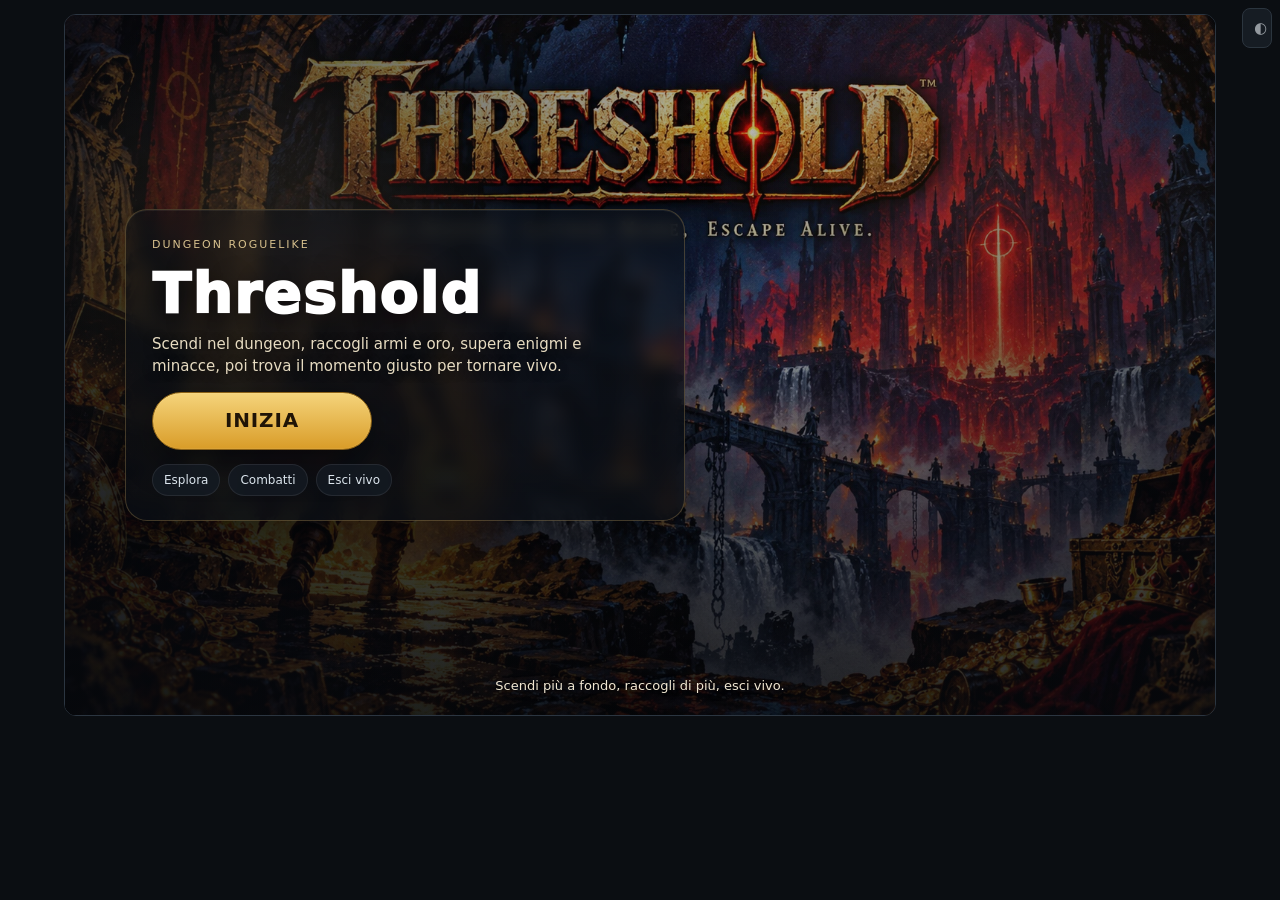
==== commit ea5faf7d: "feat(threshold v18.23): integrate eight Fase A sprites and five distinct furniture silhouettes" ====
--- a/threshold-v18-preview/index.html
+++ b/threshold-v18-preview/index.html
@@ -111,7 +111,7 @@
 </section>
 
 <div id="thresholdDialogue" class="threshold-omen" role="dialog" aria-live="assertive" aria-label="Soglia"><div class="threshold-omen-core"><div class="threshold-omen-ring ring-a"></div><div class="threshold-omen-ring ring-b"></div><div id="thresholdDialogueGlyph" class="threshold-omen-glyph">◈</div></div><div class="threshold-omen-copy"><span id="thresholdDialogueTitle" class="threshold-omen-title">SOGLIA</span><span id="thresholdDialogueText" class="threshold-omen-text">I</span></div></div>
-<script src="./js/game.js?v=18.21.0-light" defer></script>
+<script src="./js/game.js?v=18.23.0-phase-a" defer></script>
 </div>
 <div id="discreetOverlay" class="discreet-overlay" aria-hidden="true">
   <div class="discreet-shell">
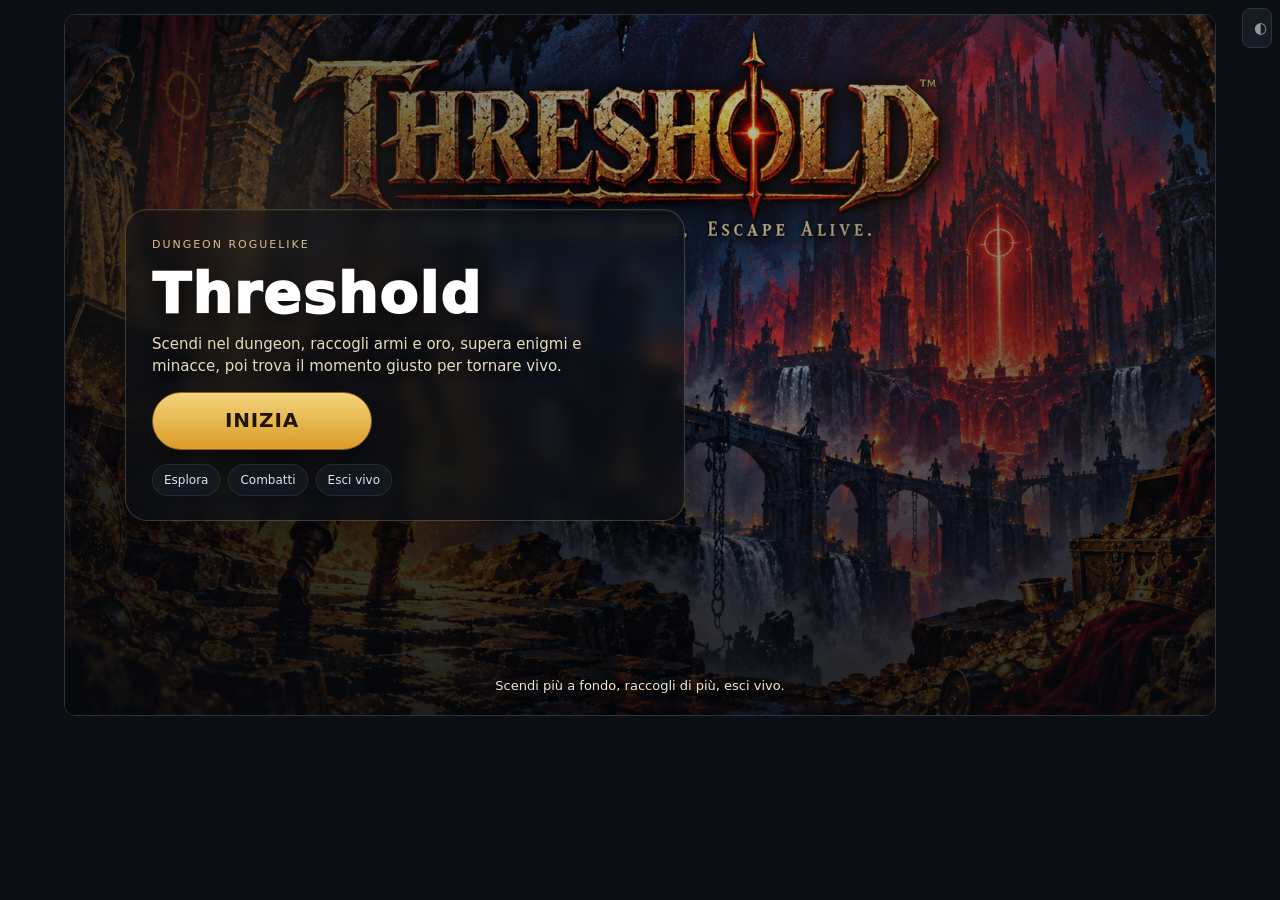
==== commit f20b30cb: "feat(threshold v18.24): enable 23 polished props, update gallery and QA docs" ====
--- a/threshold-v18-preview/index.html
+++ b/threshold-v18-preview/index.html
@@ -111,7 +111,7 @@
 </section>
 
 <div id="thresholdDialogue" class="threshold-omen" role="dialog" aria-live="assertive" aria-label="Soglia"><div class="threshold-omen-core"><div class="threshold-omen-ring ring-a"></div><div class="threshold-omen-ring ring-b"></div><div id="thresholdDialogueGlyph" class="threshold-omen-glyph">◈</div></div><div class="threshold-omen-copy"><span id="thresholdDialogueTitle" class="threshold-omen-title">SOGLIA</span><span id="thresholdDialogueText" class="threshold-omen-text">I</span></div></div>
-<script src="./js/game.js?v=18.23.0-phase-a" defer></script>
+<script src="./js/game.js?v=18.24.0-furniture" defer></script>
 </div>
 <div id="discreetOverlay" class="discreet-overlay" aria-hidden="true">
   <div class="discreet-shell">
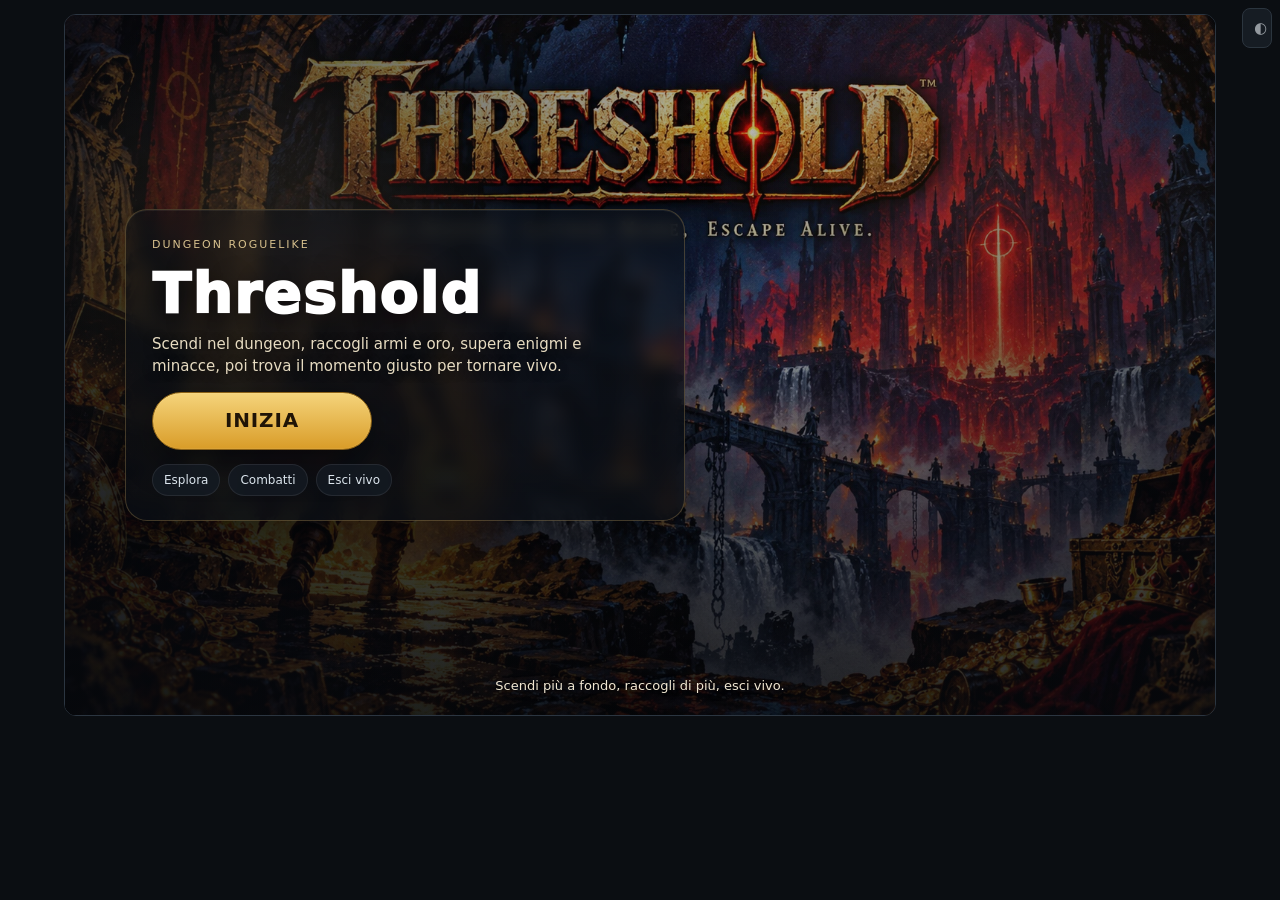
==== commit d57c052c: "feat(threshold v18.25): integrate optional themed riddles with existing dungeon seals" ====
--- a/threshold-v18-preview/index.html
+++ b/threshold-v18-preview/index.html
@@ -15,12 +15,14 @@
 <link rel="stylesheet" href="./css/ux.css">
 
 <link rel="stylesheet" href="./css/torches.css">
+<link rel="stylesheet" href="./css/phase-b.css?v=18.25">
 </head><body><button id="mobileInstallBtn" class="mobile-install-btn" type="button">Installa Threshold</button><button id="btnDiscreet" type="button" onclick="setDiscreetMode(true)" title="Modalità discreta (F9)" style="position:fixed;right:8px;top:8px;z-index:70;width:30px;height:30px;border-radius:8px;border:1px solid #3a4652;background:#1c232b;color:#cfd6dd;opacity:.7">◐</button>
 <div id="dungeon-fixed" tabindex="0">
 <div id="guideOverlay" class="guide-overlay hidden" role="dialog" aria-modal="true" aria-labelledby="guideTitle">
   <div class="guide-card">
     <div class="guide-head"><div><div id="guideTitle" class="guide-title">Come sopravvivere a Threshold</div><div class="guide-sub">Non serve imparare tutto subito. Segui la mappa, scegli bene gli scontri e ricordati che l'obiettivo non è ripulire ogni stanza: è uscire vivo.</div></div><button id="guideCloseBtn" type="button" aria-label="Chiudi guida">✕</button></div>
     <div class="guide-grid">
+      <div class="guide-item"><div class="gi">📚</div><div><strong>Fase B · oggetti interattivi</strong><span>Nelle cripte, negli archivi, nei santuari e nei magazzini avvicinati a un oggetto con il simbolo ✦ e premi la freccia verso di lui. Potrai risolvere indovinelli facoltativi, leggere indizi sulle Soglie o scegliere ricompense e rischi. Le prove del Varco Centrale restano separate.</span></div></div>
       <div class="guide-item"><div class="gi">↕</div><div><strong>Stanze e corridoi</strong><span>Le <b>stanze</b> hanno pavimenti più pieni e decorati; i <b>corridoi</b> sono più scuri e stretti. Passare da una stanza a un corridoio — o viceversa — significa attraversare una <b>Soglia</b>.</span></div></div>
       <div class="guide-item"><div class="gi">⚔</div><div><strong>Matchup delle armi</strong><span>Guarda l'arma del nemico: <b>verde</b> = favorevole, <b>rosso</b> = sfavorevole. Cambiare arma è gratuito: usa la barra rapida invece di forzare uno scontro sfavorevole.</span></div></div>
       <div class="guide-item"><div class="gi">🔱</div><div><strong>Lancia</strong><span>Colpisce in linea fino a <b>2 caselle</b> se il percorso è libero. È forte contro <b>Spada e Pugnale</b>.</span></div></div>
@@ -111,7 +113,9 @@
 </section>
 
 <div id="thresholdDialogue" class="threshold-omen" role="dialog" aria-live="assertive" aria-label="Soglia"><div class="threshold-omen-core"><div class="threshold-omen-ring ring-a"></div><div class="threshold-omen-ring ring-b"></div><div id="thresholdDialogueGlyph" class="threshold-omen-glyph">◈</div></div><div class="threshold-omen-copy"><span id="thresholdDialogueTitle" class="threshold-omen-title">SOGLIA</span><span id="thresholdDialogueText" class="threshold-omen-text">I</span></div></div>
-<script src="./js/game.js?v=18.24.0-furniture" defer></script>
+<script src="./js/riddles.js?v=18.25.0" defer></script>
+<script src="./js/phase-b.js?v=18.25.0" defer></script>
+<script src="./js/game.js?v=18.25.0-phase-b" defer></script>
 </div>
 <div id="discreetOverlay" class="discreet-overlay" aria-hidden="true">
   <div class="discreet-shell">
--- a/threshold-v18-preview/css/phase-b.css
+++ b/threshold-v18-preview/css/phase-b.css
@@ -0,0 +1,19 @@
+/* v18.25 — optional themed interactable furniture */
+.phase-b-overlay[hidden]{display:none!important}
+.phase-b-overlay{position:fixed;inset:0;z-index:250;background:rgba(5,8,15,.83);display:grid;place-items:center;padding:20px;overflow:auto;overscroll-behavior:contain}
+.phase-b-card{width:min(100%,520px);max-height:min(90dvh,850px);overflow-y:auto;border:1px solid #65736b;border-radius:16px;background:linear-gradient(165deg,#263129,#131b22);box-shadow:0 18px 70px #000b;color:#e9e8dd;padding:20px}
+.phase-b-head{display:flex;align-items:start;justify-content:space-between;gap:12px}
+.phase-b-head small{font-size:11px;letter-spacing:.15em;color:#b2cdb5;font-weight:700}
+.phase-b-head h2{font-size:22px;font-weight:750;line-height:1.25;margin:6px 0 0;color:#f2e5c9}
+.phase-b-close{cursor:pointer;border:1px solid #586b6f;border-radius:8px;color:#fff;background:#1e2932;min-width:38px;min-height:38px;font-size:18px}
+#phaseBText{color:#d3d8d6;font-size:15px;line-height:1.65;white-space:pre-wrap;margin:16px 0}
+.phase-b-note{background:#273730;color:#d0ead4;border-left:3px solid #8bd3b0;padding:11px 12px;border-radius:5px;font-size:14px;line-height:1.6}
+.phase-b-note[hidden]{display:none}
+.phase-b-actions{display:grid;gap:8px}
+.phase-b-actions button{border:1px solid #647b7c;background:#283b43;color:#f3f1e8;text-align:left;padding:12px 14px;border-radius:9px;font:600 14px/1.4 system-ui,sans-serif;cursor:pointer;min-height:46px}
+.phase-b-actions button:hover:not(:disabled),.phase-b-actions button:focus-visible{background:#365457;border-color:#a9d5bc;outline:2px solid transparent}
+.phase-b-actions button:disabled{opacity:.45;cursor:not-allowed}
+.phase-b-actions button:last-child{background:#1b242d;color:#cbd0cc}
+.phase-b-foot{display:block;margin-top:16px;color:#99a7ad;line-height:1.5}
+@media(max-width:700px){.phase-b-overlay{padding:8px}.phase-b-card{max-height:94dvh;padding:16px;border-radius:12px}.phase-b-head h2{font-size:20px}.phase-b-actions button{min-height:50px;font-size:15px}}
+@media(prefers-reduced-motion:reduce){.phase-b-overlay *{scroll-behavior:auto}}
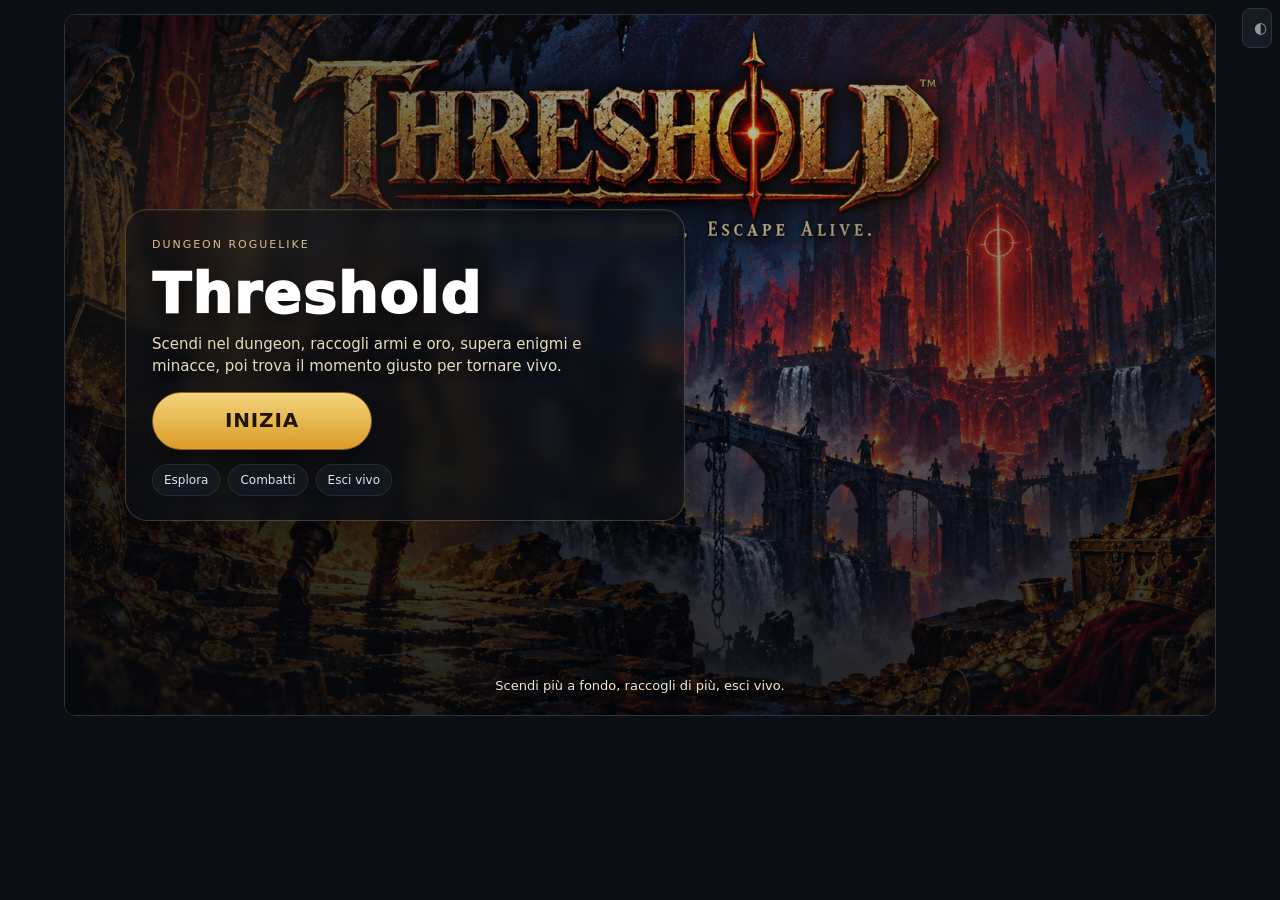
==== commit 2bb11783: "feat(threshold v18.27): THR-20261106-001 adaptive room light bounce and furniture relighting" ====
--- a/threshold-v18-preview/index.html
+++ b/threshold-v18-preview/index.html
@@ -15,7 +15,7 @@
 <link rel="stylesheet" href="./css/ux.css">
 
 <link rel="stylesheet" href="./css/torches.css">
-<link rel="stylesheet" href="./css/phase-b.css?v=18.25">
+<link rel="stylesheet" href="./css/phase-b.css?v=18.26">
 </head><body><button id="mobileInstallBtn" class="mobile-install-btn" type="button">Installa Threshold</button><button id="btnDiscreet" type="button" onclick="setDiscreetMode(true)" title="Modalità discreta (F9)" style="position:fixed;right:8px;top:8px;z-index:70;width:30px;height:30px;border-radius:8px;border:1px solid #3a4652;background:#1c232b;color:#cfd6dd;opacity:.7">◐</button>
 <div id="dungeon-fixed" tabindex="0">
 <div id="guideOverlay" class="guide-overlay hidden" role="dialog" aria-modal="true" aria-labelledby="guideTitle">
@@ -64,7 +64,7 @@
   <div class="welcome-caption">Scendi più a fondo, raccogli di più, esci vivo.</div>
 </section>
 <section id="hub" class="hidden">
-  <div class="hub-head panel"><div><strong>Threshold</strong><div class="subtle">🏕️ Accampamento</div><div id="hubMsg" class="subtle"></div><div class="build-tag">Playtest · v17.16.4 Clean Map + HP Label</div></div><div class="hub-actions"><div class="gold-pill"><span class="coin">$</span><strong id="bank">0</strong></div><button id="guideHubBtn" class="help-btn" type="button" title="Come si gioca">?</button><button id="soundToggleHub" class="sound-toggle" type="button" title="Attiva o disattiva gli effetti sonori">🔊</button><button id="enterBtn" class="primary" type="button">🚪 Entra</button></div></div>
+  <div class="hub-head panel"><div><strong>Threshold</strong><div class="subtle">🏕️ Accampamento</div><div id="hubMsg" class="subtle"></div><div class="build-tag">Preview · v18.27 · Luce delle stanze · THR-20261106-001</div></div><div class="hub-actions"><div class="gold-pill"><span class="coin">$</span><strong id="bank">0</strong></div><button id="guideHubBtn" class="help-btn" type="button" title="Come si gioca">?</button><button id="soundToggleHub" class="sound-toggle" type="button" title="Attiva o disattiva gli effetti sonori">🔊</button><button id="enterBtn" class="primary" type="button">🚪 Entra</button></div></div>
   <div id="banner" class="banner panel hidden"></div>
   <div id="firstRunBanner" class="first-run-banner hidden"><strong>Prima run</strong> · <span>Entra subito: partirai senza carte. Impara il ritmo, trova le scale e prova a riportare a casa dell'oro.</span></div>
   <div class="hub-grid"><section class="panel"><div class="section-head"><strong>🃏 Deck</strong><span><span id="deckCount">0</span>/5</span></div><div id="deckSlots" class="slot-grid"></div><div id="ownedCards" class="owned-grid"></div></section><section class="panel"><div class="section-head"><strong>🛒 Negozio</strong><div id="shopTabs" class="shop-tabs"></div></div><div id="shopRankStatus" class="shop-rank-status"></div><div id="shop" class="shop-grid"></div></section></div>
@@ -114,8 +114,9 @@
 
 <div id="thresholdDialogue" class="threshold-omen" role="dialog" aria-live="assertive" aria-label="Soglia"><div class="threshold-omen-core"><div class="threshold-omen-ring ring-a"></div><div class="threshold-omen-ring ring-b"></div><div id="thresholdDialogueGlyph" class="threshold-omen-glyph">◈</div></div><div class="threshold-omen-copy"><span id="thresholdDialogueTitle" class="threshold-omen-title">SOGLIA</span><span id="thresholdDialogueText" class="threshold-omen-text">I</span></div></div>
 <script src="./js/riddles.js?v=18.25.0" defer></script>
-<script src="./js/phase-b.js?v=18.25.0" defer></script>
-<script src="./js/game.js?v=18.25.0-phase-b" defer></script>
+<script src="./js/phase-b-world.js?v=18.26.0" defer></script>
+<script src="./js/phase-b.js?v=18.26.0" defer></script>
+<script src="./js/game.js?v=18.27.0-lighting-THR-20261106-001" defer></script>
 </div>
 <div id="discreetOverlay" class="discreet-overlay" aria-hidden="true">
   <div class="discreet-shell">
